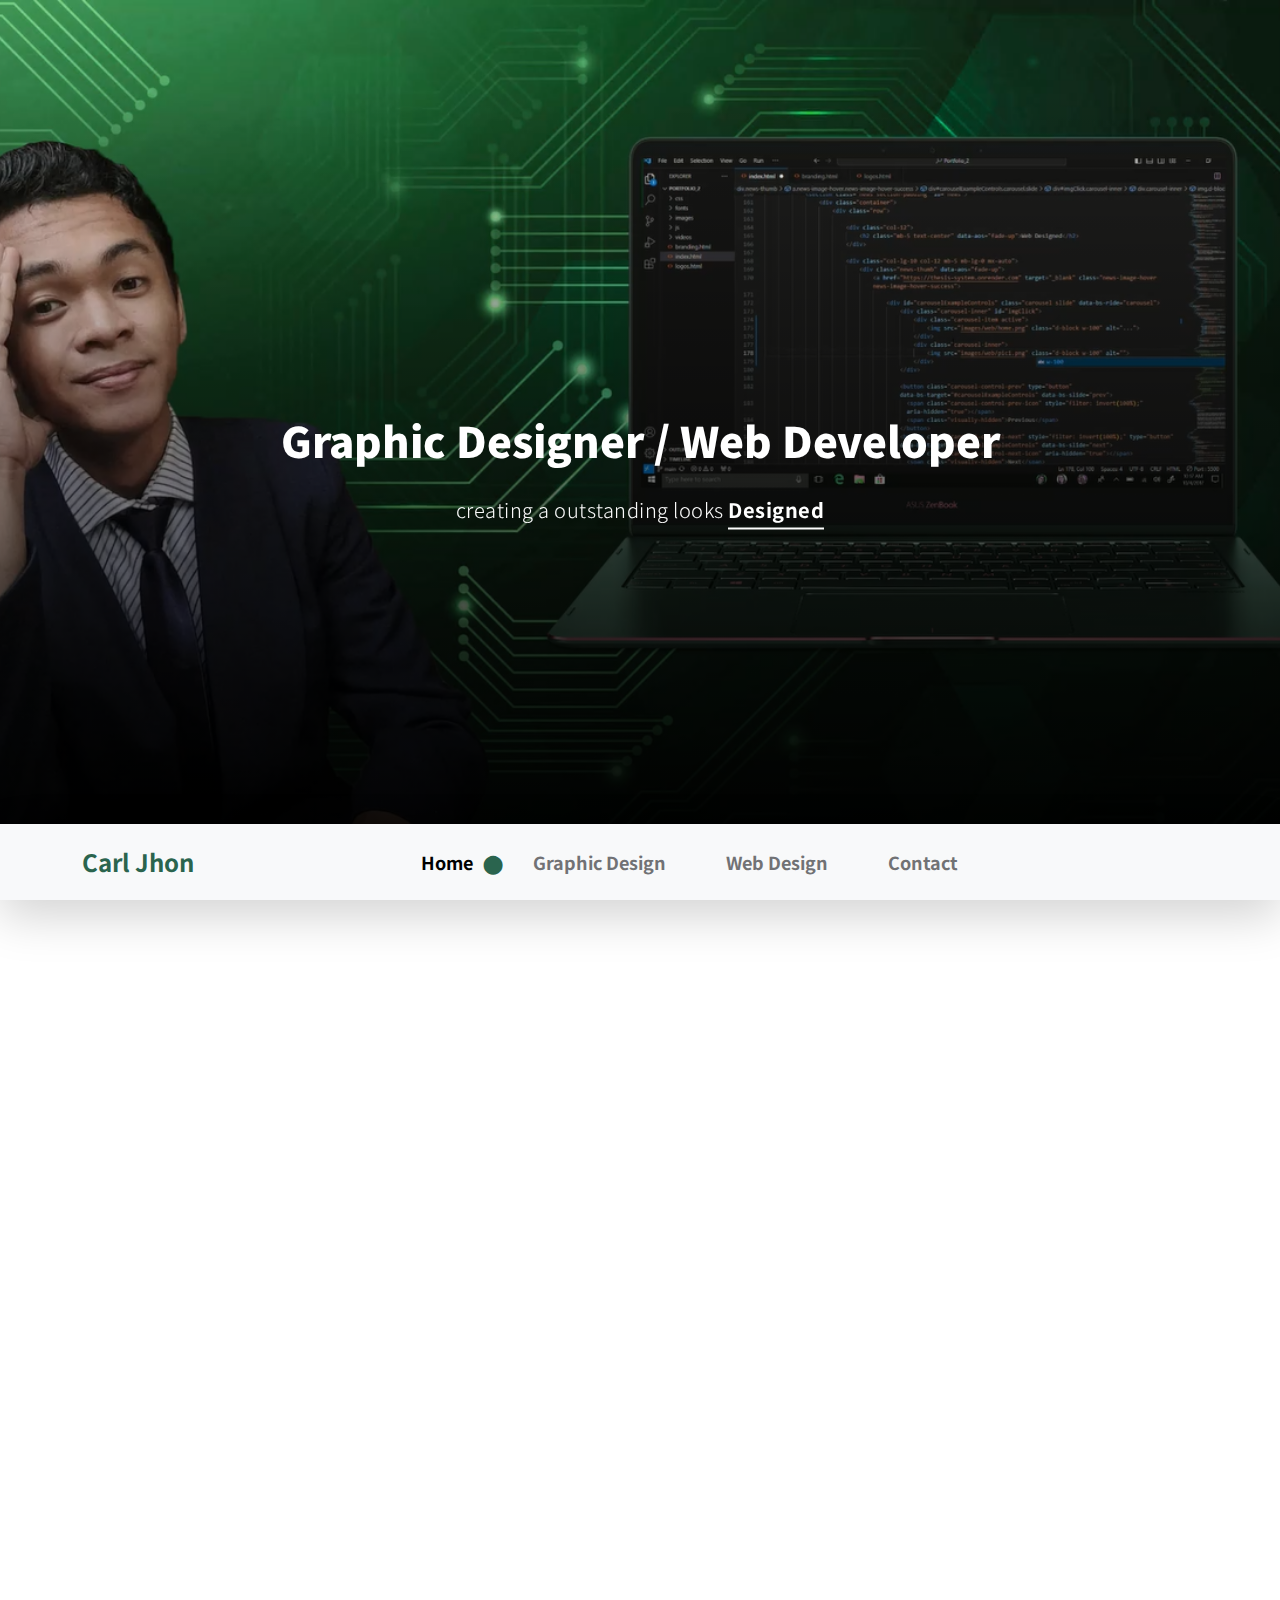
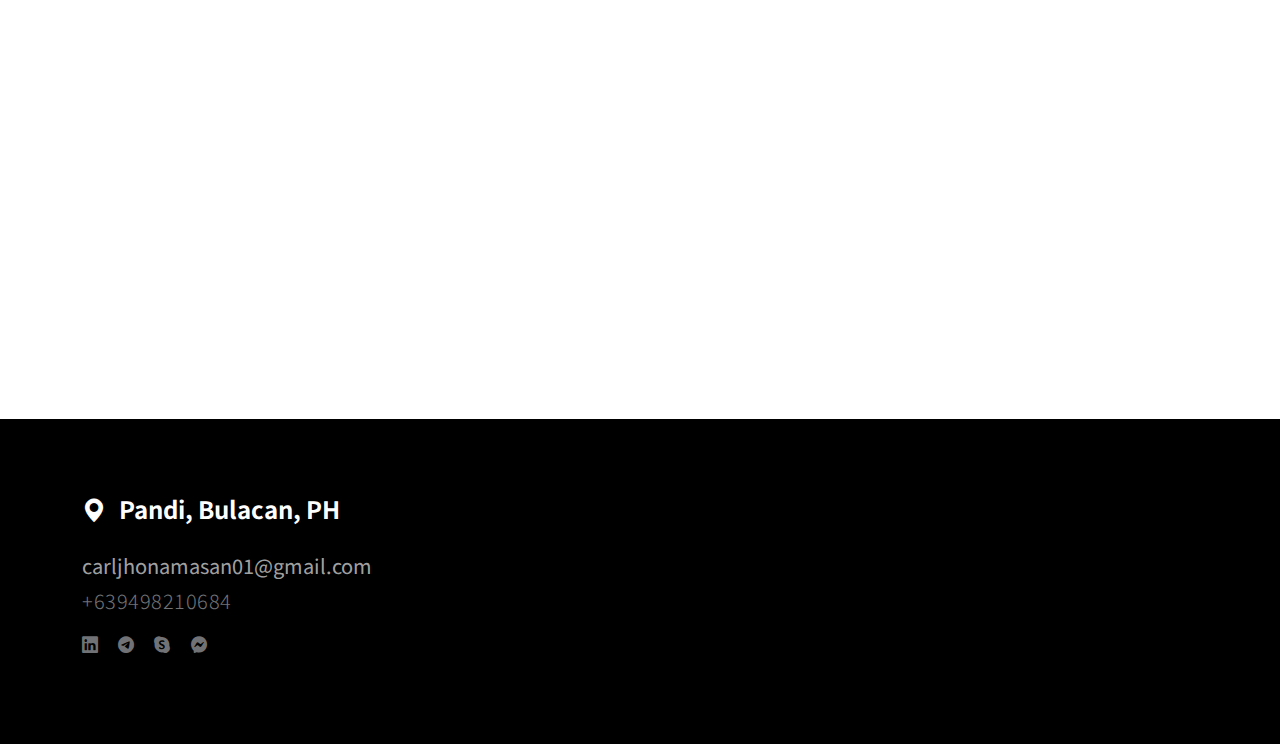
==== index.html @ 4dbecc4b "now" ====
<!doctype html>
<html lang="en">
    <head>
        <meta charset="utf-8">
        <meta name="viewport" content="width=device-width, initial-scale=1">

        <meta name="description" content="">
        <meta name="author" content="">

        <title>Carl Jhon Amasan</title>

        <link rel="icon" type="image/x-icon"  href="images/logos/icon.png">

        <!-- CSS FILES -->
        <link rel="preconnect" href="https://fonts.googleapis.com">

        <link rel="preconnect" href="https://fonts.gstatic.com" crossorigin>
        
        <link href="https://fonts.googleapis.com/css2?family=Noto+Sans+JP:wght@100;300;400;700;900&display=swap" rel="stylesheet">

        <link href="css/bootstrap.min.css" rel="stylesheet">
        <link href="css/bootstrap-icons.css" rel="stylesheet">

        <link rel="stylesheet" href="css/magnific-popup.css">

        <link href="css/aos.css" rel="stylesheet">

        <link href="css/templatemo-nomad-force.css" rel="stylesheet">
<!--

TemplateMo 567 Nomad Force

https://templatemo.com/tm-567-nomad-force

-->
    </head>
    
    <body>
    
        <main>

            <section class="hero" id="hero">
                <div class="heroText">
                    <h2 class="text-white mt-5 mb-lg-4" data-aos="zoom-in" data-aos-delay="800">
                        Graphic Designer / Web Developer
                    </h2>

                    <p class="text-secondary-white-color" data-aos="fade-up" data-aos-delay="1000">
                        creating a outstanding looks <strong class="custom-underline">Designed</strong>
                    </p>
                </div>

                <div class="videoWrapper">
                    <video autoplay="" loop="" muted="" class="custom-video" poster="videos/video 1.png">
                        <source src="videos/video 1.mp4" type="video/mp4">

                        Your browser does not support the video tag.
                    </video>
                </div>

                <div class="overlay"></div>
            </section>

            <nav class="navbar navbar-expand-lg bg-light shadow-lg">
                <div class="container">
                    <a class="navbar-brand" href="index.html">
                        <strong>Carl Jhon</strong>
                    </a>

                    <button class="navbar-toggler" type="button" data-bs-toggle="collapse" data-bs-target="#navbarNav" aria-controls="navbarNav" aria-expanded="false" aria-label="Toggle navigation">
                        <span class="navbar-toggler-icon"></span>
                    </button>

                    <div class="collapse navbar-collapse" id="navbarNav">
                        <ul class="navbar-nav mx-auto">
                            <li class="nav-item active">
                                <a class="nav-link" href="#hero">Home</a>
                            </li>

                            <li class="nav-item">
                                <a class="nav-link" href="#portfolio">Graphic Design</a>
                            </li>

                            <li class="nav-item">
                                <a class="nav-link" href="#news">Web Design</a>
                            </li>

                            <li class="nav-item">
                                <a class="nav-link" href="#contact">Contact</a>
                            </li>
                        </ul>
                    </div>
                </div>
            </nav>

            <section class="section-padding pb-0" id="about">
                <div class="container mb-2 pb-lg-5">
                    <div class="row">
                        <div class="col-12">
                            <h2 class="mb-3" data-aos="fade-up">Let me design...</h2>
                        </div>

                        <div class="col-lg-6 col-12 mt-3 mb-lg-5">
                            <p class="me-4" data-aos="fade-up" data-aos-delay="300">
                                Hello! I'm Carl Jhon Amasan, a recent BS Computer Science graduate excited about creating impactful websites. Programming may be challenging, but with determination and divine inspiration, nothing is impossible.
                            </p>
                        </div>

                        <div class="col-lg-6 col-12 mt-lg-3 mb-lg-5">
                            <p data-aos="fade-up" data-aos-delay="500">I thrive in collaborative environments, valuing diverse opinions to contribute to outstanding website development. Let's turn ideas into reality and make a lasting impact together.</p>
                        </div>

                    </div>
                </div>

            </section>

            <section class="section-padding" id="portfolio">
                <div class="container">
                    <div class="row">

                        <div class="col-12">
                            <h2 class="text-center mb-5" data-aos="fade-up">Graphic Designed</h2>
                        </div>

                        <div class="col-lg-6 col-12">
                            <div class="portfolio-thumb mt-lg-0 mb-5" data-aos="fade-up">
                                <a href="logos.html">
                                    <img src="images/logos/logo 22.png" class="img-fluid portfolio-image" alt="">
                                </a>

                                <div class="portfolio-info">                     
                                    <h5 class="portfolio-title mb-0" style="color: rgb(78, 78, 78);">Logo Maker</h5>

                                    <p class="text-muted" style="font-size:medium;">Designing logos is pure joy! It's a delightful process of turning ideas into vibrant visuals.</p>
                                </div>
                            </div> 
                            
                        </div>

                        <div class="col-lg-6 col-12">
                            <div class="portfolio-thumb mb-5" data-aos="fade-up">
                                <a href="branding.html">
                                    <img src="images/portfolio 1/cards.png" class="img-fluid portfolio-image" alt="">
                                </a>

                                <div class="portfolio-info">                     
                                    <h5 class="portfolio-title mb-0" style="color: rgb(78, 78, 78);">Business Cards</h5>

                                    <p class="text-muted" style="font-size:medium;">This artwork is created based on my personal name and slogan</p>
                                </div>  
                            </div> 
                            
                        </div>

                        <div class="col-lg-6 col-12">
                            <div class="portfolio-thumb mt-lg-0 mb-5" data-aos="fade-up">
                                <a href="https://drive.google.com/drive/folders/1He2UFhcGZh0PFHxki-mhete2J22mVHT2?usp=drive_link">
                                    <img src="images/web/Screenshot_20231220_230745_Facebook.jpg" class="img-fluid portfolio-image" alt="">
                                </a>

                                <div class="portfolio-info">                     
                                    <h5 class="portfolio-title mb-0" style="color: rgb(78, 78, 78);">Products Advertisement</h5>

                                    <p class="text-muted" style="font-size:medium;">Capture attention and leave a lasting impression with our expertly crafted designs where creativity meets professionalism</p>
                                </div>
                            </div> 
                            
                        </div>


                        <div class="col-lg-6 col-12">
                            <div class="portfolio-thumb mt-lg-0 mb-5" data-aos="fade-up">
                                <a href="https://drive.google.com/file/d/1-cdos5EbI77xIt9KITEajrddDRim4zNf/view?usp=sharing">
                                    <img src="images/web/email design.jpg" class="img-fluid portfolio-image" alt="">
                                </a>

                                <div class="portfolio-info">                     
                                    <h5 class="portfolio-title mb-0" style="color: rgb(78, 78, 78);">Email Design</h5>

                                    <p class="text-muted" style="font-size:medium;">I created an email design for my client for free, I used there logo, models, products, details, patterns etc. please try to look on it thanks.</p>
                                </div>
                            </div> 
                            
                        </div>

                    </div>
                </div>
            </section>

            <section class="news section-padding" id="news">
                <div class="container">
                    <div class="row">

                        <div class="col-12">
                            <h2 class="mb-5 text-center" data-aos="fade-up">Web Designed</h2>
                        </div>

                        <div  class="col-lg-6 col-12 mb-5 mx-auto">
                            <div class="news-thumb" data-aos="fade-up">
                                <a href="https://2lit.com.au" class="news-image-hover news-image-hover-warning">
    
                                    <div id="carouselExampleControls" class="carousel slide" data-bs-ride="carousel">
                                        <img src="images/web/Screenshot (18).png" class="d-block w-100" alt="...">
                                    </div>
                                </a>
    
                                <div class="news-category bg-danger text-white">Shopify Store</div>
                                
                                <div class="news-text-info">
                                    <h5 class="news-title">
                                        <a href="https://2lit.com.au" class="news-title-link">Shopify Store</a>
                                    </h5>
    
                                    <i class="text-muted">"I created this shopify store for my client, I create the logo, product designs and the whole website from scratch, please try to look on it thanks."</i>
                                </div>
                            </div> 
                        </div>

                        <div  class="col-lg-6 col-12 mb-5 mb-lg-0 mx-auto">
                            <div class="news-thumb" data-aos="fade-up">
                                <a href="onlineStore.html" class="news-image-hover news-image-hover-warning">
    
                                    <div id="carouselExampleControls" class="carousel slide" data-bs-ride="carousel">
                                        <img src="images/web/onlineStore.png" class="d-block w-100" alt="...">
                                    </div>
                                </a>
    
                                <div class="news-category bg-warning text-white">Bag Online</div>
                                
                                <div class="news-text-info">
                                    <h5 class="news-title">
                                        <a href="onlineStore.html" class="news-title-link">Frontend with API</a>
                                    </h5>
    
                                    <i class="text-muted">"Transforming concepts into captivating online stores, I seamlessly integrate frontend design with API fetching, delivering dynamic and engaging platforms that exceed expectations and drive success."</i>
                                </div>
                            </div> 
                        </div>

                        <div  class="col-lg-6 col-12 mb-5 mb-lg-0 mx-auto">
                            <div class="news-thumb" data-aos="fade-up">
                                <a href="https://fb-ads-insurance.godaddysites.com/" class="news-image-hover news-image-hover-primary">
    
                                    <div id="carouselExampleControls" class="carousel slide" data-bs-ride="carousel">
                                        <img src="images/web/godaddy.png" class="d-block w-100" alt="...">
                                    </div>
                                </a>
    
                                <div class="news-category bg-primary text-white">Godaddy Site</div>
                                
                                <div class="news-text-info">
                                    <h5 class="news-title">
                                        <a href="https://fb-ads-insurance.godaddysites.com/" class="news-title-link">Godaddy Website</a>
                                    </h5>
    
                                    <i class="text-muted">"I harness the power of GoDaddy's free accounts to create stunning websites for innsurance website that elevate my clients brand with efficiency and affordability."</i>
                                </div>
                            </div> 
                        </div>

                        <div class="col-lg-6 col-12 mb-5 mb-lg-0 mx-auto">
                            <div class="news-thumb" data-aos="fade-up">
                                <a href="https://thesis-system.onrender.com" target="_blank" class="news-image-hover news-image-hover-success">

                                    <div id="carouselExampleControls" class="carousel slide" data-bs-ride="carousel">
                                        <div class="carousel-inner">
                                          <div class="carousel-item active">
                                            <img src="images/web/home.png" class="d-block w-100" alt="...">
                                          </div>
                                          <div class="carousel-item">
                                            <img src="images/web/pic1.png" class="d-block w-100" alt="...">
                                          </div>
                                          <div class="carousel-item">
                                            <img src="images/web/pic2.png" class="d-block w-100" alt="...">
                                          </div>
                                          <div class="carousel-item">
                                            <img src="images/web/pic3.png" class="d-block w-100" alt="...">
                                          </div>
                                          <div class="carousel-item">
                                            <img src="images/web/pic4.png" class="d-block w-100" alt="...">
                                          </div>
                                          <div class="carousel-item">
                                            <img src="images/web/pic5.png" class="d-block w-100" alt="...">
                                          </div>
                                          <div class="carousel-item">
                                            <img src="images/web/pic6.png" class="d-block w-100" alt="...">
                                          </div>
                                          <div class="carousel-item">
                                            <img src="images/web/pic7.png" class="d-block w-100" alt="...">
                                          </div>
                                          <div class="carousel-item">
                                            <img src="images/web/pic1admin.png" class="d-block w-100" alt="...">
                                          </div>
                                          <div class="carousel-item">
                                            <img src="images/web/pic2admin.png" class="d-block w-100" alt="...">
                                          </div>
                                          <div class="carousel-item">
                                            <img src="images/web/pic3admin.png" class="d-block w-100" alt="...">
                                          </div>
                                          <div class="carousel-item">
                                            <img src="images/web/pic4admin.png" class="d-block w-100" alt="...">
                                          </div>
                                          <div class="carousel-item">
                                            <img src="images/web/pic5admin.png" class="d-block w-100" alt="...">
                                          </div>
                                        </div>
                            
                                        <button class="carousel-control-prev" type="button" data-bs-target="#carouselExampleControls" data-bs-slide="prev">
                                          <span class="carousel-control-prev-icon" style="filter: invert(100%);" aria-hidden="true"></span>
                                          <span class="visually-hidden">Previous</span>
                                        </button>
                                        <button class="carousel-control-next" style="filter: invert(100%);" type="button" data-bs-target="#carouselExampleControls" data-bs-slide="next">
                                          <span class="carousel-control-next-icon" aria-hidden="true"></span>
                                          <span class="visually-hidden">Next</span>
                                        </button>
                                    </div>
                                </a>

                                <div class="news-category bg-success text-white">Thesis</div>
                                
                                <div class="news-text-info">
                                    <h5 class="news-title">
                                        <a href="https://thesis-system.onrender.com" target="_blank" class="news-title-link">Thesis projects</a>
                                    </h5>

                                    <i class="text-muted">"This system uses third party hosting so it is not as fast as other applications, The hosting used in database is free also so do not input sensitive information while using it."</i>
                                </div>
                            </div> 
                        </div>
                    </div>
                </div>
            </section>

            <section class="contact section-padding" id="contact">
                <div class="container">
                    <div class="row">
                        
                        <div class="col-lg-10 col-12 mx-auto">

                            <h2 class="mb-4 text-center" data-aos="fade-up">I'm Eager To Learn More</h2>

                            <p data-aos="fade-up">
                                Hello, <br><br>
                                
                                I'm reaching out with genuine excitement about the graphic designer or web developer role at your fantastic company. As someone deeply passionate about turning ideas into visually captivating designs and seamless web experiences, I believe I have the creativity and technical chops to make a positive impact on your team. <br><br>
                                
                                What sets me apart? Well, not only do I bring a solid foundation in design principles and web development, but I also come with an unquenchable thirst for learning and a knack for staying ahead of industry trends. I'm not just looking for a job; I'm eager to be part of a team that values innovation and creativity. <br><br>
                                
                                What's perhaps most exciting about me is my commitment to continuous improvement. I'm not just willing to undergo training—I'm genuinely thrilled about the prospect of expanding my skill set. I see challenges as opportunities to learn and grow, and I'm confident that my enthusiasm and adaptability would be a great fit for your dynamic team. <br><br>
                                
                                I'd love the chance to discuss how my unique blend of creativity, technical skills, and positive energy could contribute to your projects. Thank you for considering my application—I'm looking forward to the possibility of joining your talented team!
                            </p>
                        </div>

                    </div>
                </div>
            </section>

        </main>

        <footer class="site-footer">
            <div class="container">
                <div class="row">

                    <div class="col-12">
                        <h5 class="text-white">
                            <i class="bi-geo-alt-fill me-2"></i>
                            Pandi, Bulacan, PH
                        </h5>

                        <a href="mailto:carljhonamasan01@gmail.com" class="custom-link mt-3">
                            carljhonamasan01@gmail.com
                        </a>
                        <p class="mb-3">+639498210684</p>
                    </div>

                    <div class="col-12 mb-5">
                        <ul class="social-icon">
                            <li><a href="https://www.linkedin.com/in/carl-jhon-amasan-584b12282/" target="_blank" class="bi bi-linkedin"></a></li>
                            
                            <li><a href="https://t.me/carljhonamasan01" target="_blank" class="bi bi-telegram mx-3"></a></li>
                            
                            <li><a href="https://join.skype.com/invite/yKURlekf5i2h" target="_blank" class="bi bi-skype"></a></li>
                            
                            <li><a href="https://m.me/profile.php?id=100073298663861" target="_blank" class="bi bi-messenger mx-3"></a></li>
                        </ul>
                    </div>

                    


                </div>
            </section>
        </footer>

        <!-- JAVASCRIPT FILES -->
        <script src="js/jquery.min.js"></script>
        <script src="js/bootstrap.bundle.min.js"></script>
        <script src="js/jquery.sticky.js"></script>
        <script src="js/aos.js"></script>
        <script src="js/jquery.magnific-popup.min.js"></script>
        <script src="js/magnific-popup-options.js"></script>
        <script src="js/scrollspy.min.js"></script>
        <script src="js/custom.js"></script>

    </body>
</html>
---- css/templatemo-nomad-force.css ----
/*

TemplateMo 567 Nomad Force

https://templatemo.com/tm-567-nomad-force

*/

/*---------------------------------------
  CUSTOM PROPERTIES ( VARIABLES )             
-----------------------------------------*/
:root {
  --white-color:                  #FFFFFF;
  --primary-color:                #2a644e;
  --section-bg-color:             #f9f9f9;
  --dark-color:                   #000000;
  --grey-color:                   #fcfeff;
  --text-secondary-white-color:   rgba(255, 255, 255, 0.98);
  --title-color:                  #565758;
  --p-color:                      #717275;

  --body-font-family:           'Noto Sans JP', sans-serif;

  --h1-font-size:               72px;
  --h2-font-size:               42px;
  --h3-font-size:               36px;
  --h4-font-size:               32px;
  --h5-font-size:               24px;
  --h6-font-size:               22px;
  --p-font-size:                20px;
  --copyright-text-font-size:   14px;
  --custom-link-font-size:      12px;

  --font-weight-light:          300;
  --font-weight-normal:         400;
  --font-weight-bold:           700;
  --font-weight-black:          900;
}

body,
html {
  height: 100%;
}

body {
    background: var(--white-color);
    font-family: var(--body-font-family);    
    position: relative;
}

/*---------------------------------------
  TYPOGRAPHY               
-----------------------------------------*/

h2,
h3,
h4,
h5,
h6 {
  color: var(--dark-color);
  line-height: inherit;
}

h1,
h2,
h3,
h4,
h5,
h6 {
  font-weight: var(--font-weight-bold);
}

h1,
h2 {
  font-weight: var(--font-weight-black);
}

h1 {
  font-size: var(--h1-font-size);
  line-height: normal;
}

h2 {
  font-size: var(--h2-font-size);
}

h3 {
  font-size: var(--h3-font-size);
}

h4 {
  font-size: var(--h4-font-size);
}

h5 {
  font-size: var(--h5-font-size);
}

h6 {
  font-size: var(--h6-font-size);
}

p {
  color: var(--p-color);
  font-size: var(--p-font-size);
  font-weight: var(--font-weight-light);
  letter-spacing: 0.5px;
}

.text-secondary-white-color {
  color: var(--text-secondary-white-color);
}

a, 
button {
  touch-action: manipulation;
  transition: all 0.3s;
}

a {
  color: var(--p-color);
  text-decoration: none;
}

a:hover {
  color: var(--primary-color);
}

::selection {
  background: var(--dark-color);
  color: var(--white-color);
}

.custom-underline {
  border-bottom: 2px solid var(--white-color);
  color: var(--white-color);
  padding-bottom: 4px;
}

.videoWrapper {
  position: relative;
  padding-bottom: 56.25%; /* 16:9 */
  height: 0;
  z-index: -100;
}

.custom-video {
  position: absolute;
  top: 0;
  left: 0;
  width: 100%;
  height: 100%;
}

.overlay {
  background: linear-gradient(to top, #000, transparent 90%);
  position: absolute;
  top: 0;
  right: 0;
  bottom: 0;
  left: 0;
}

/*---------------------------------------
  CUSTOM LINK               
-----------------------------------------*/
.custom-links {
  max-width: 230px;
}

.custom-link {
  position: relative;
  overflow: hidden;
  z-index: 1;
  display: inline-block;
  transition: all .3s cubic-bezier(.645,.045,.355,1);
}

.custom-link::after {
  content: "";
  width: 0;
  height: 2px;
  bottom: 0;
  position: absolute;
  left: auto;
  right: 0;
  z-index: -1;
  transition: width .6s cubic-bezier(.25,.8,.25,1) 0s;
  background: currentColor;
}

.custom-link:hover::after {
  width: 100%;
  left: 0;
  right: auto;
}

.custom-link:hover,
.custom-link:hover::after {
  color: var(--white-color);
}

b,
strong {
  font-weight: var(--font-weight-bold);
}

/*---------------------------------------
  NAVIGATION               
-----------------------------------------*/

.navbar {
  z-index: 9;
  right: 0;
  left: 0;
  padding-top: 15px;
  padding-bottom: 15px;
}

.navbar-brand {
  color: var(--primary-color);
  font-size: 24px;
  font-weight: var(--font-weight-bold);
}

.navbar-expand-lg .navbar-nav .nav-link {
  padding-right: 15px;
  padding-left: 15px;
}

.navbar-nav .nav-link::after {
  content: "⬤";
  font-family: bootstrap-icons;
  display: inline-block;
  margin-left: 10px;
  color: var(--primary-color);
  opacity: 0;
  -webkit-transition: opacity 0.3s, -webkit-transform 0.3s;
  -moz-transition: opacity 0.3s, -moz-transform 0.3s;
  transition: opacity 0.3s, transform 0.3s;
  -webkit-transform: translateY(10px);
  -moz-transform: translateY(10px);
  transform: translateY(10px);
}

.navbar-nav .nav-link:hover::after {
  opacity: 1;
  -webkit-transform: translateY(0px);
  -moz-transform: translateY(0px);
  transform: translateY(0px);
}

.navbar-nav .nav-link {
  color: var(--p-color);
  font-size: 18px;
  font-weight: var(--font-weight-bold);
  position: relative;
}

.navbar-nav .nav-link:hover::after,
.navbar-nav .nav-item.active .nav-link::after {
  color: var(--primary-color);
  opacity: 1;
  -webkit-transform: translateY(0px);
  -moz-transform: translateY(0px);
  transform: translateY(0px);
}

.navbar-nav .nav-item.active .nav-link,
.nav-link:focus, 
.nav-link:hover {
  color: var(--dark-color);
}

.nav-link:focus {
  color: var(--p-color);
}

.navbar-toggler {
  border: 0;
  padding: 0;
  cursor: pointer;
  margin: 0;
  width: 30px;
  height: 35px;
  outline: none;
}

.navbar-toggler:focus {
  outline: none;
  box-shadow: none;
}

.navbar-toggler[aria-expanded="true"] .navbar-toggler-icon {
  background: transparent;
}

.navbar-toggler[aria-expanded="true"] .navbar-toggler-icon:before,
.navbar-toggler[aria-expanded="true"] .navbar-toggler-icon:after {
  transition: top 300ms 50ms ease, -webkit-transform 300ms 350ms ease;
  transition: top 300ms 50ms ease, transform 300ms 350ms ease;
  transition: top 300ms 50ms ease, transform 300ms 350ms ease, -webkit-transform 300ms 350ms ease;
  top: 0;
}

.navbar-toggler[aria-expanded="true"] .navbar-toggler-icon:before {
  transform: rotate(45deg);
}

.navbar-toggler[aria-expanded="true"] .navbar-toggler-icon:after {
  transform: rotate(-45deg);
}

.navbar-toggler .navbar-toggler-icon {
  background: var(--dark-color);
  transition: background 10ms 300ms ease;
  display: block;
  width: 30px;
  height: 2px;
  position: relative;
}

.navbar-toggler .navbar-toggler-icon:before,
.navbar-toggler .navbar-toggler-icon:after {
  transition: top 300ms 350ms ease, -webkit-transform 300ms 50ms ease;
  transition: top 300ms 350ms ease, transform 300ms 50ms ease;
  transition: top 300ms 350ms ease, transform 300ms 50ms ease, -webkit-transform 300ms 50ms ease;
  position: absolute;
  right: 0;
  left: 0;
  background: var(--dark-color);
  width: 30px;
  height: 2px;
  content: '';
}

.navbar-toggler .navbar-toggler-icon:before {
  top: -8px;
}

.navbar-toggler .navbar-toggler-icon:after {
  top: 8px;
}


/*---------------------------------------
  HERO              
-----------------------------------------*/
.hero {
  position: relative;
  overflow: hidden;
}

@media screen and (min-width: 992px) {
  .hero {
    height: 100vh;
  }

  .custom-video,
  .news-detail-image {
    object-fit: cover;
    width: 100vw;
    height: 100vh;
  }

  .sticky-wrapper {
    position: relative;
    bottom: 76px;
  }
}

.heroText {
  position: absolute;
  z-index: 9;
  top: 50%;
  left: 50%;
  transform: translate(-50%, -50%);
  width: 85%;
  text-align: center;
}

/*---------------------------------------
  ABOUT & TEAM MEMBERS               
-----------------------------------------*/
.about-image,
.team-image {
  width: 100%;
  height: 100%;
  max-height: 635px;
  min-height: 475px;
  object-fit: cover;
}

.team-thumb {
  background: var(--white-color);
  position: absolute;
  bottom: 0;
  right: 0;
  width: 65%;
  padding: 22px 32px 32px 32px;
}

.carousel-control-next, 
.carousel-control-prev {
  top: auto;
  bottom: 2.5rem;
}

.carousel-control-prev {
  right: 4rem;
  left: auto;
}

.carousel-control-next-icon, 
.carousel-control-prev-icon {
  background-color: var(--dark-color);
  background-size: 50% 50%;
  border-radius: 100px;
  width: 3rem;
  height: 3rem;
}

/*---------------------------------------
  PORTFOLIO               
-----------------------------------------*/
.portfolio-thumb {
  position: relative;
  overflow: hidden;
}

.portfolio-info {
  margin: 20px;
}

/*---------------------------------------
  NEWS & EVENTS               
-----------------------------------------*/

.news,
.related-news {
  background: var(--section-bg-color);
}

.news-thumb {
  position: relative;
}

.news-category {
  background: var(--white-color);
  position: absolute;
  z-index: 9;
  top: 0;
  left: 0;
  padding: 4px 12px;
  display: inline-block;
}

.news-text-info {
  margin: 0 20px;
}

.news-title {
  margin-top: 15px;
  margin-bottom: 15px;
}

.news-title-link {
  color: var(--title-color);
  display: inline-block;
}

.news-title-link:hover {
  color: var(--dark-color);
}

.portfolio-image,
.news-image {
  display: block;
  transition: transform 0.6s ease-out;
}

.news-image-hover {
  display: inline-block;
  position: relative;
  overflow: hidden;
  z-index: 1;
  transition: all .3s cubic-bezier(.645,.045,.355,1);
  padding-bottom: 4px;
  height: 100%;
}

.news-image-hover::after {
  content: "";
  width: 0;
  height: 4px;
  bottom: 0;
  position: absolute;
  left: auto;
  right: 0;
  z-index: -1;
  transition: width .6s cubic-bezier(.25,.8,.25,1) 0s;
  background: #198754;
}

.news-image-hover-warning::after {
  background: #ffc107;
}

.news-image-hover-primary::after {
  background: #0d6efd;
}

.news-image-hover-success::after {
  background: #198754;
}

.news-image-hover:hover::after {
  width: 100%;
  left: 0;
  right: auto;
  z-index: 9;
}

.image-popup:hover .portfolio-image,
.news-image-hover:hover .news-image {
  transform: scale(1.02);
}

.news-two-column {
  min-height: 199px;
  margin-bottom: 16px;
}

.news-two-column .news-image {
  width: 100%;
  height: 100%;
  object-fit: cover;
}

.social-share-link,
.social-share-link + span {
  color: rgba(255, 255, 255, 0.65);
}

/*---------------------------------------
  SECTION               
-----------------------------------------*/
.section-padding {
  padding-top: 7rem;
  padding-bottom: 7rem;
}

/*---------------------------------------
  CONTACT              
-----------------------------------------*/
.contact-info {
  padding: 40px;
}

.contact-form .form-control {
  border-radius: 0;
  font-weight: var(--font-weight-normal);
  padding-top: 12px;
  padding-bottom: 12px;
}

.contact-form button[type='submit'] {
  background: var(--dark-color);
  border: none;
  border-radius: 100px;
  color: var(--white-color);
  font-weight: var(--font-weight-bold);
  text-transform: uppercase;
  padding: 16px;
  transition: all 0.6s ease-out;
}

.contact-form button[type='submit']:hover {
  background: var(--primary-color);
}

.form-label {
  color: var(--p-color);
  font-weight: var(--font-weight-bold);
}

.map-iframe {
  display: block;
  filter: grayscale(100);
}

/*---------------------------------------
  SITE FOOTER               
-----------------------------------------*/
.site-footer {
  background: var(--dark-color);
  padding-top: 4.5rem;
  padding-bottom: 2.5rem;
}

.site-footer .custom-link {
  color: rgba(255, 255, 255, 0.65);
  font-size: var(--p-font-size);
}

.site-footer .custom-link:hover,
.site-footer .social-icon-link:hover {
  color: var(--white-color);
}

.copyright-text {
  color: rgba(255, 255, 255, 0.45);
  font-size: var(--copyright-text-font-size);
}

/*---------------------------------------
  SOCIAL ICON               
-----------------------------------------*/
.social-icon {
  margin: 0;
  padding: 0;
}

.social-icon li {
  list-style: none;
  display: inline-block;
  vertical-align: top;
}

.social-icon-link {
  color: rgba(255, 255, 255, 0.45);
  font-size: 1rem;
  display: inline-block;
  vertical-align: top;
  margin-top: 4px;
  margin-bottom: 4px;
  margin-right: 15px;
}

.social-icon-link:hover {
  color: var(--primary-color);
}

/*---------------------------------------
  RESPONSIVE STYLES               
-----------------------------------------*/
@media screen and (min-width: 1600px) {
  .news-two-column {
    min-height: 232.5px;
  }
}

@media screen and (max-width: 991px) {
  h1 {
    font-size: 48px;
  }

  h2 {
    font-size: 36px;
  }

  h3 {
    font-size: 32px;
  }

  h4 {
    font-size: 28px;
  }

  h5 {
    font-size: 20px;
  }

  h6 {
    font-size: 18px;
  }

  .navbar {
    padding-top: 10px;
    padding-bottom: 10px;
  }

  .section-padding {
    padding-top: 6rem;
    padding-bottom: 6rem;
  }

  .team-thumb {
    left: 0;
    width: auto;
  }

  .news-two-column {
    height: auto !important;
    min-height: inherit;
  }

  .news .col-12 .news-two-column:first-child {
    margin-bottom: 38px;
  }
}

@media screen and (max-width: 767px) {
  .news-detail-title {
    font-size: 36px;
  }

  #search {
    width: 100%;
    margin-top: .5rem;
  }
}

@media screen and (max-width: 360px) {
  h1 {
    font-size: 32px;
  }

  .heroText p {
    font-size: 14px;
  }
}

@media screen and (max-width: 359px) {
  .news-detail-title {
    font-size: 22px;
  }
}
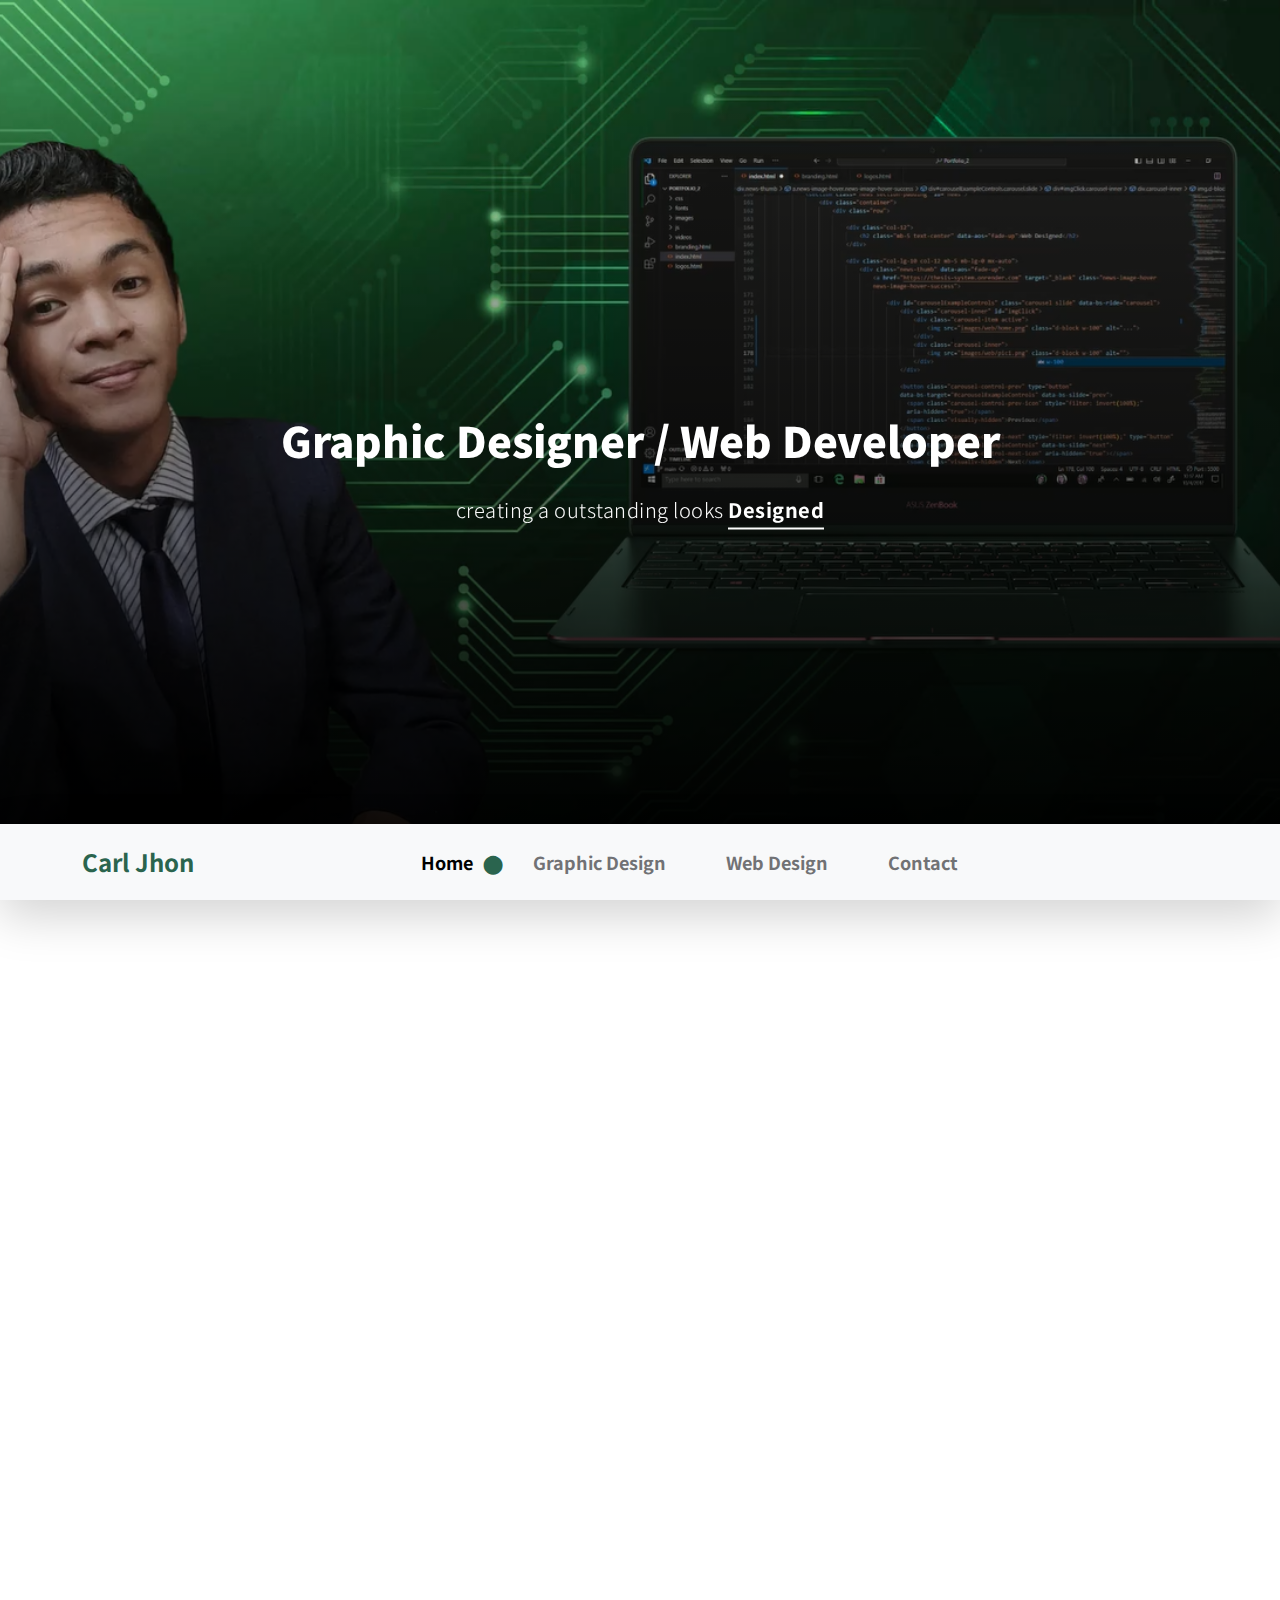
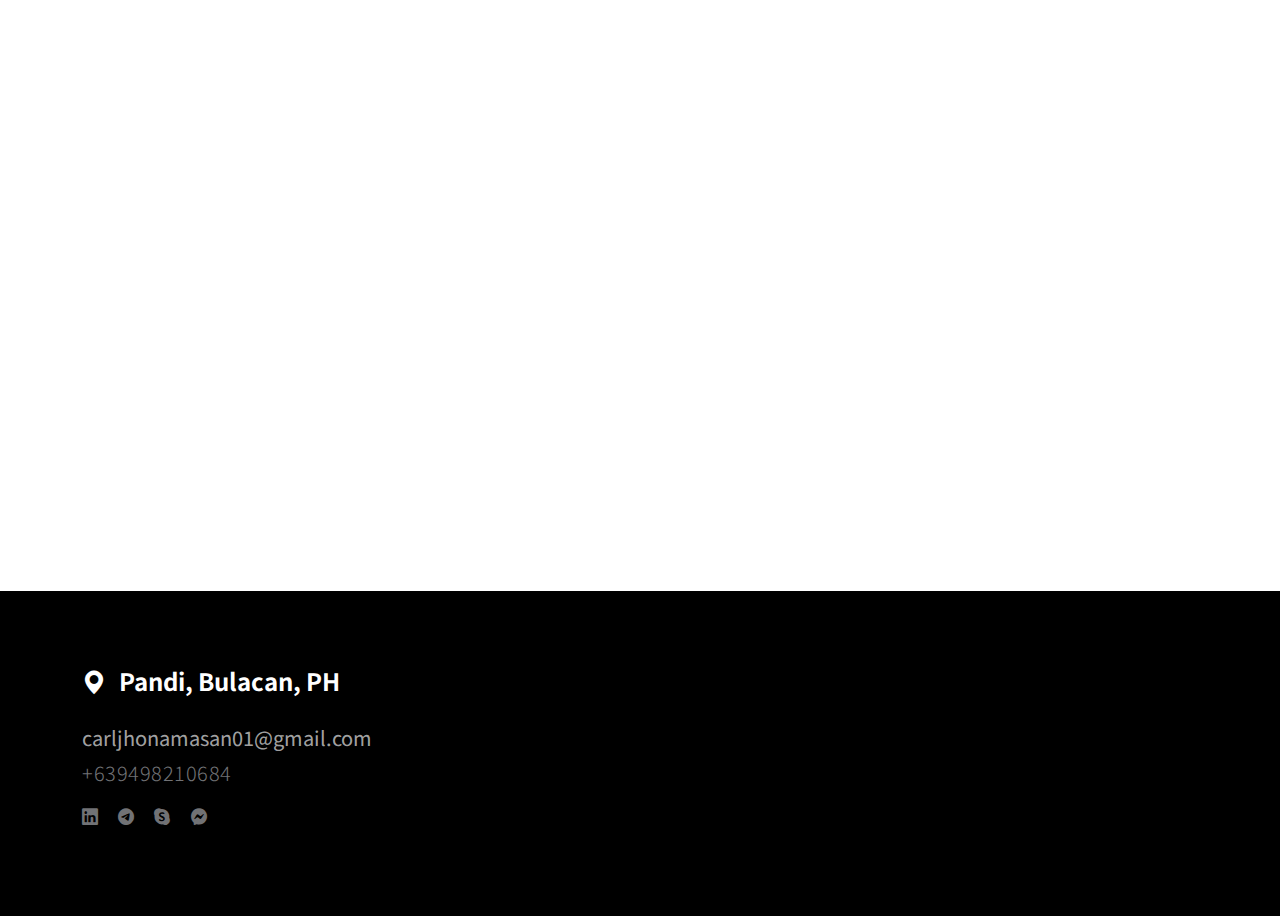
==== commit a5b898f5: "Commit_4_17_24" ====
--- a/index.html
+++ b/index.html
@@ -156,7 +156,7 @@
                         <div class="col-lg-6 col-12">
                             <div class="portfolio-thumb mt-lg-0 mb-5" data-aos="fade-up">
                                 <a href="https://drive.google.com/drive/folders/1He2UFhcGZh0PFHxki-mhete2J22mVHT2?usp=drive_link">
-                                    <img src="images/web/Screenshot_20231220_230745_Facebook.jpg" class="img-fluid portfolio-image" alt="">
+                                    <img src="images/web/bike product.jpg" class="img-fluid portfolio-image" alt="">
                                 </a>
 
                                 <div class="portfolio-info">                     
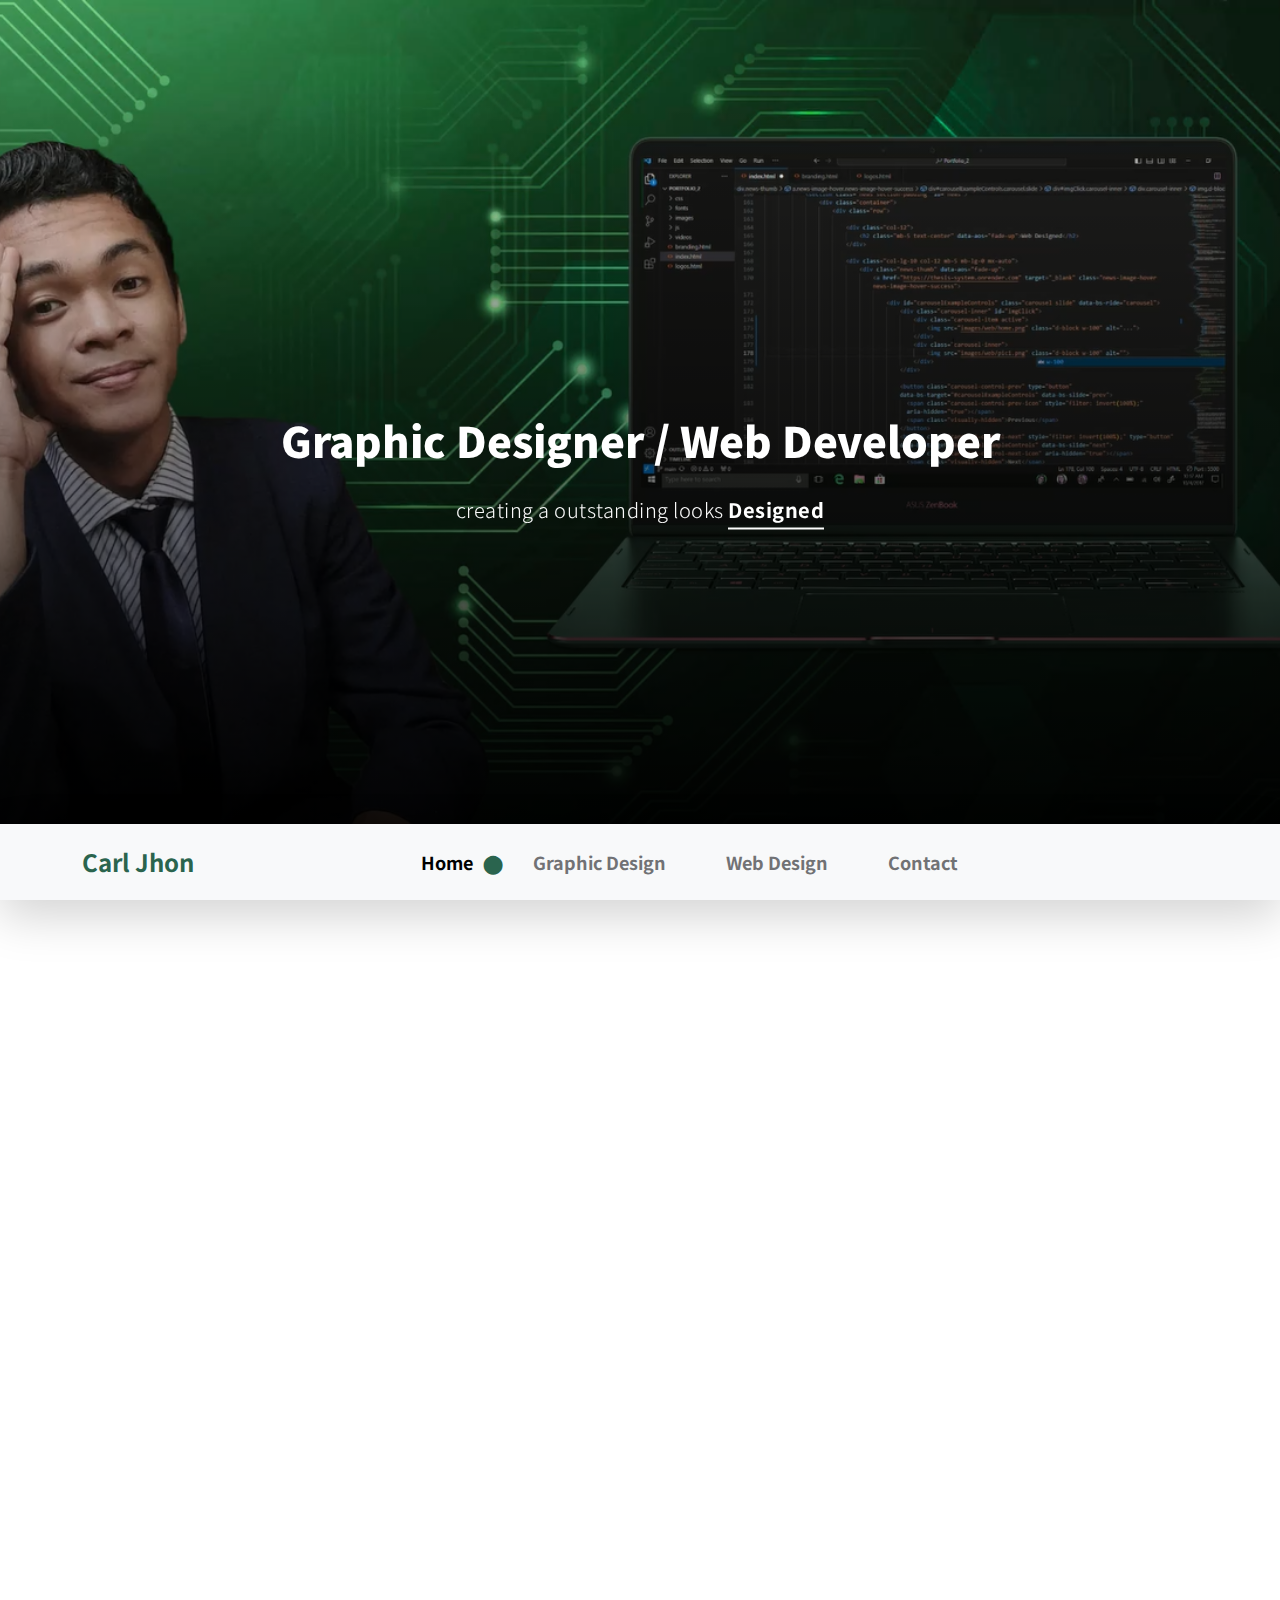
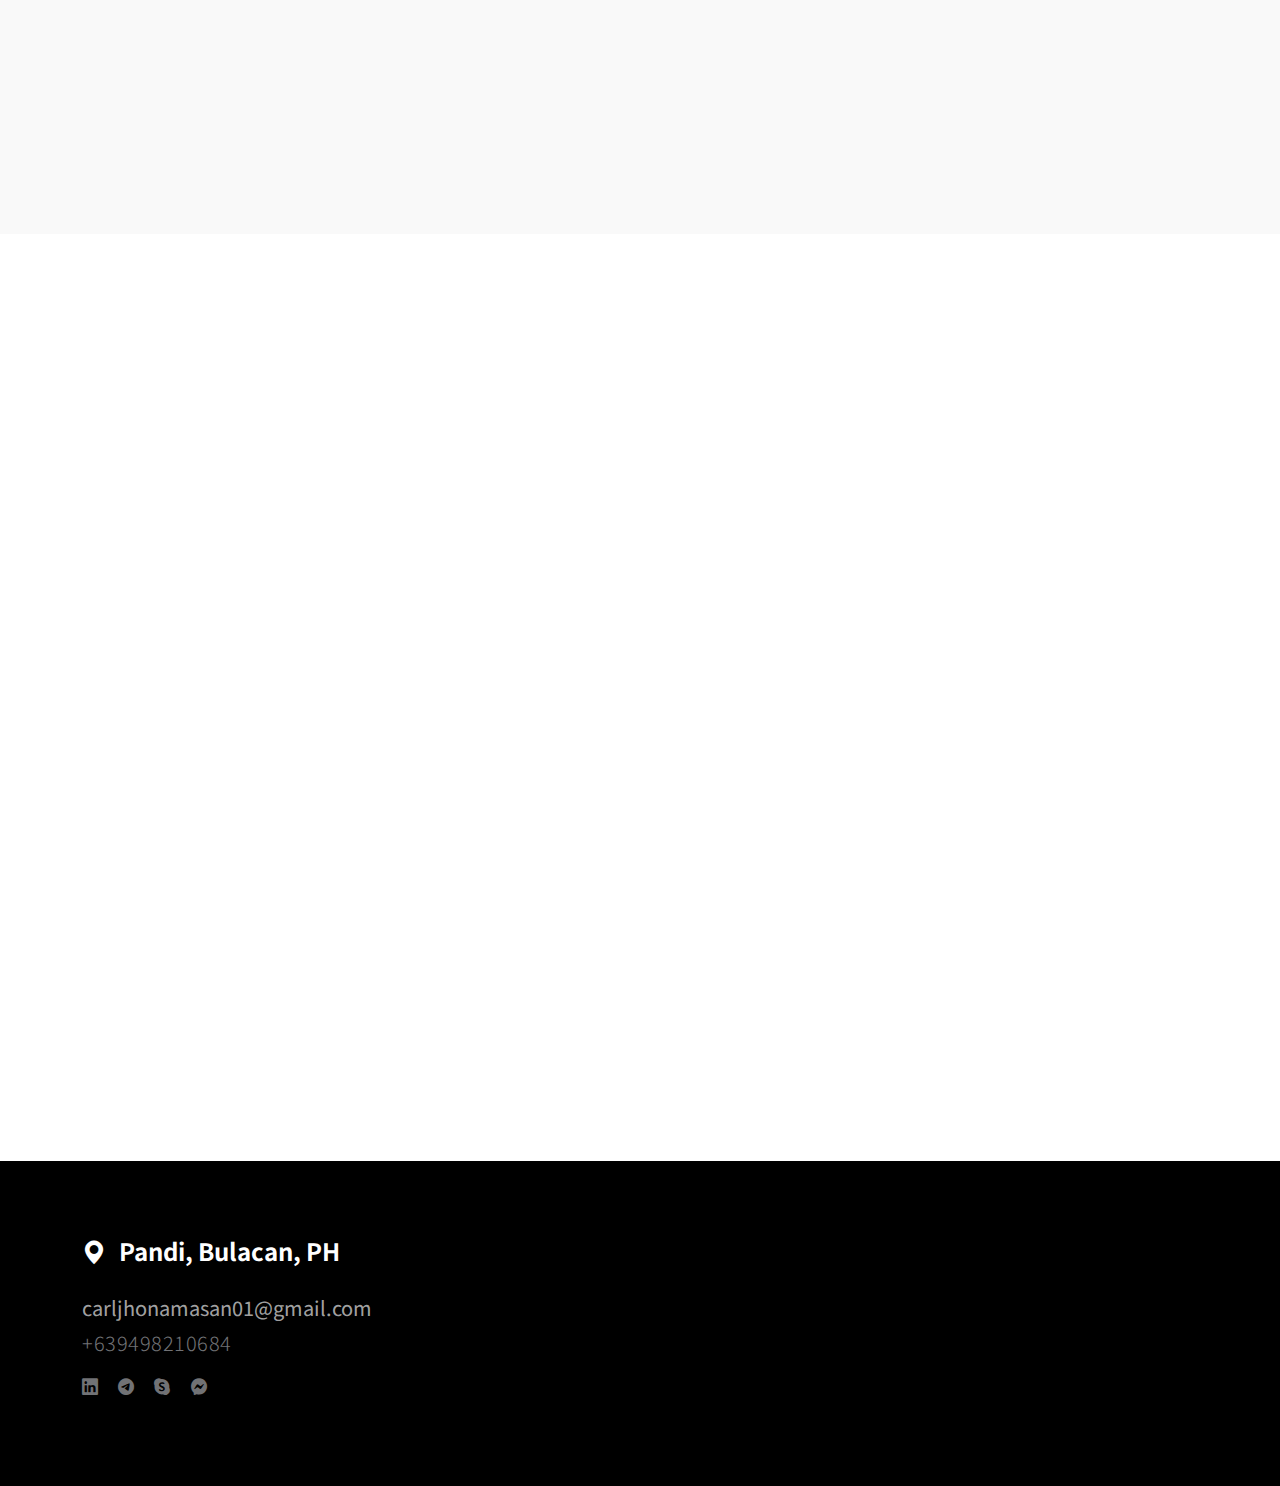
==== commit 47816841: "commit_4_20_24" ====
--- a/index.html
+++ b/index.html
@@ -163,6 +163,21 @@
                                     <h5 class="portfolio-title mb-0" style="color: rgb(78, 78, 78);">Products Advertisement</h5>
 
                                     <p class="text-muted" style="font-size:medium;">Capture attention and leave a lasting impression with our expertly crafted designs where creativity meets professionalism</p>
+                                </div>
+                            </div> 
+                            
+                        </div>
+
+                        <div class="col-lg-6 col-12">
+                            <div class="portfolio-thumb mt-lg-0 mb-5" data-aos="fade-up">
+                                <a href="https://drive.google.com/drive/folders/1IVJclbYFcQS0qqBNl4PKN2SEH8yh60iu?usp=drive_link">
+                                    <img src="images/web/photoenhancement.jpg" class="img-fluid portfolio-image" alt="">
+                                </a>
+
+                                <div class="portfolio-info">                     
+                                    <h5 class="portfolio-title mb-0" style="color: rgb(78, 78, 78);">Photo Enhancement</h5>
+
+                                    <p class="text-muted" style="font-size:medium;">Making Photos more vibrant and cool are so amazing thing I can do, Please click to see more photo enhancement design using photoshop.</p>
                                 </div>
                             </div> 
                             
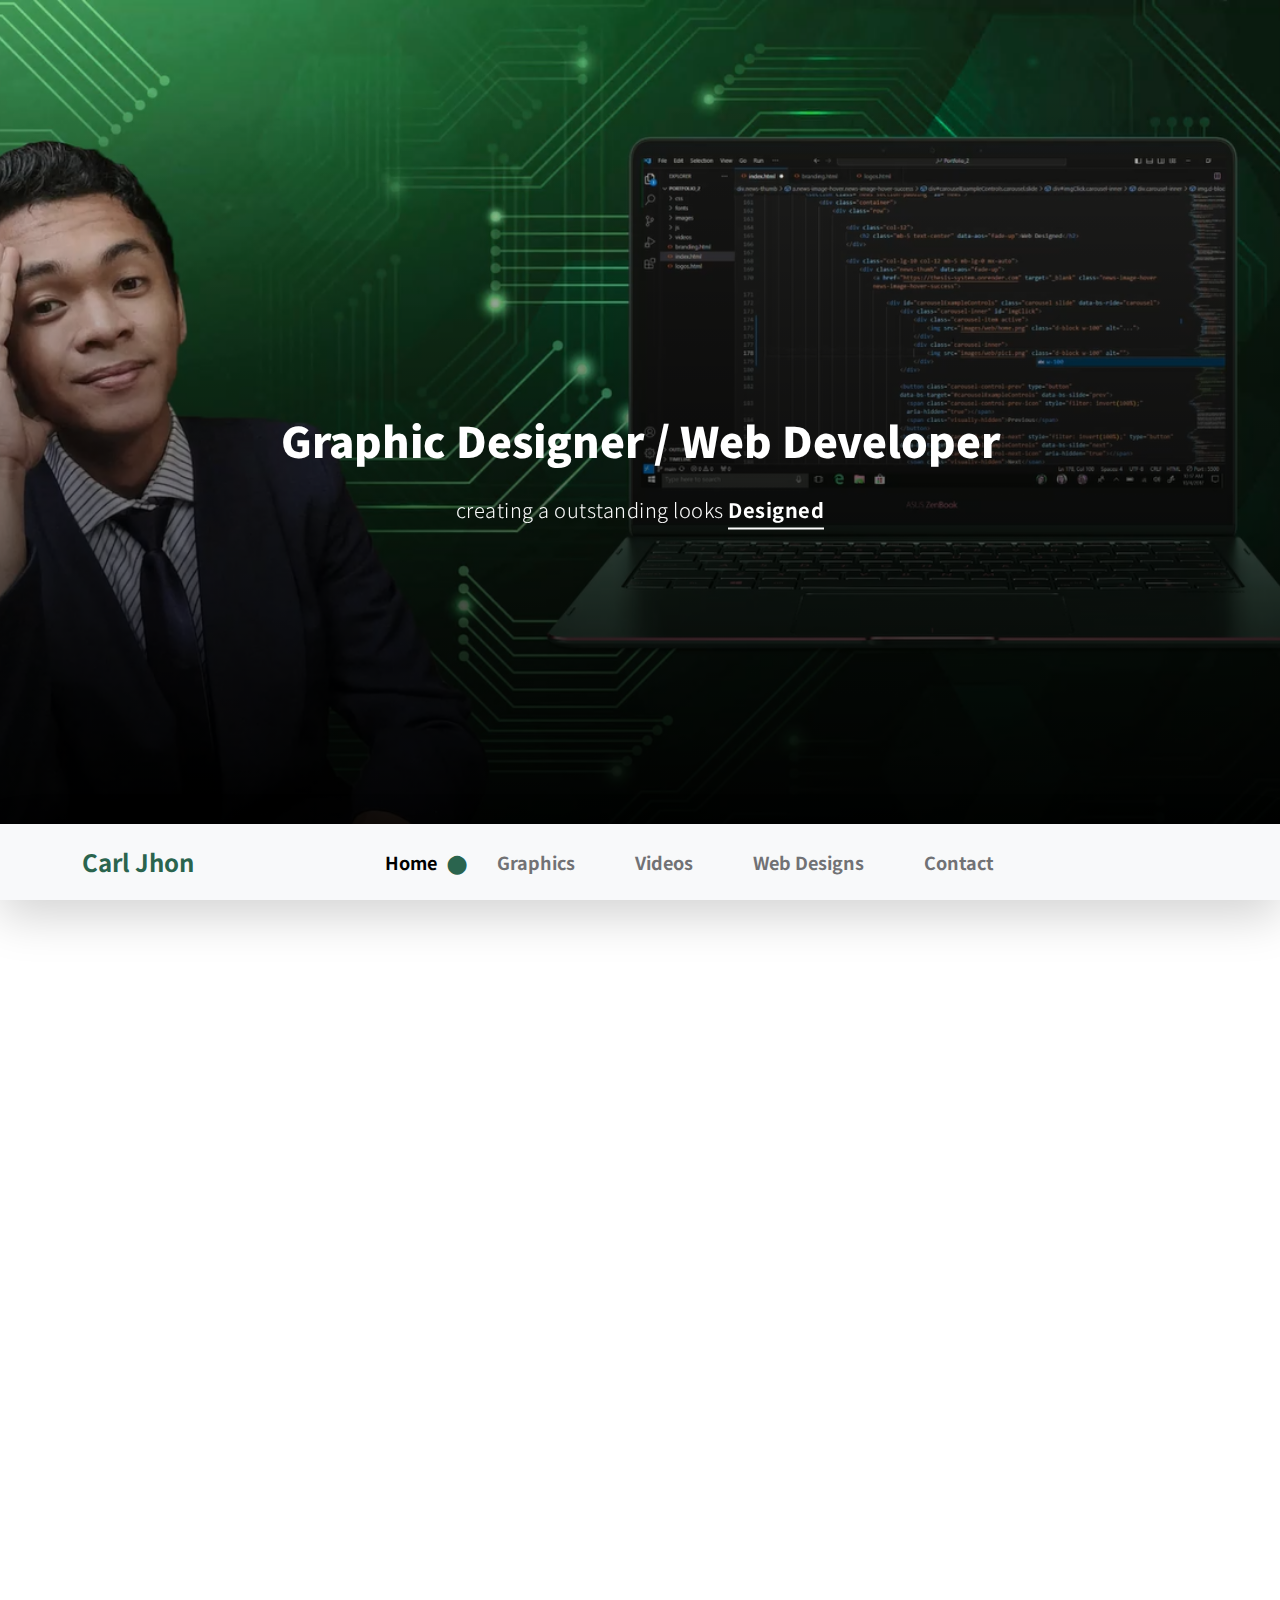
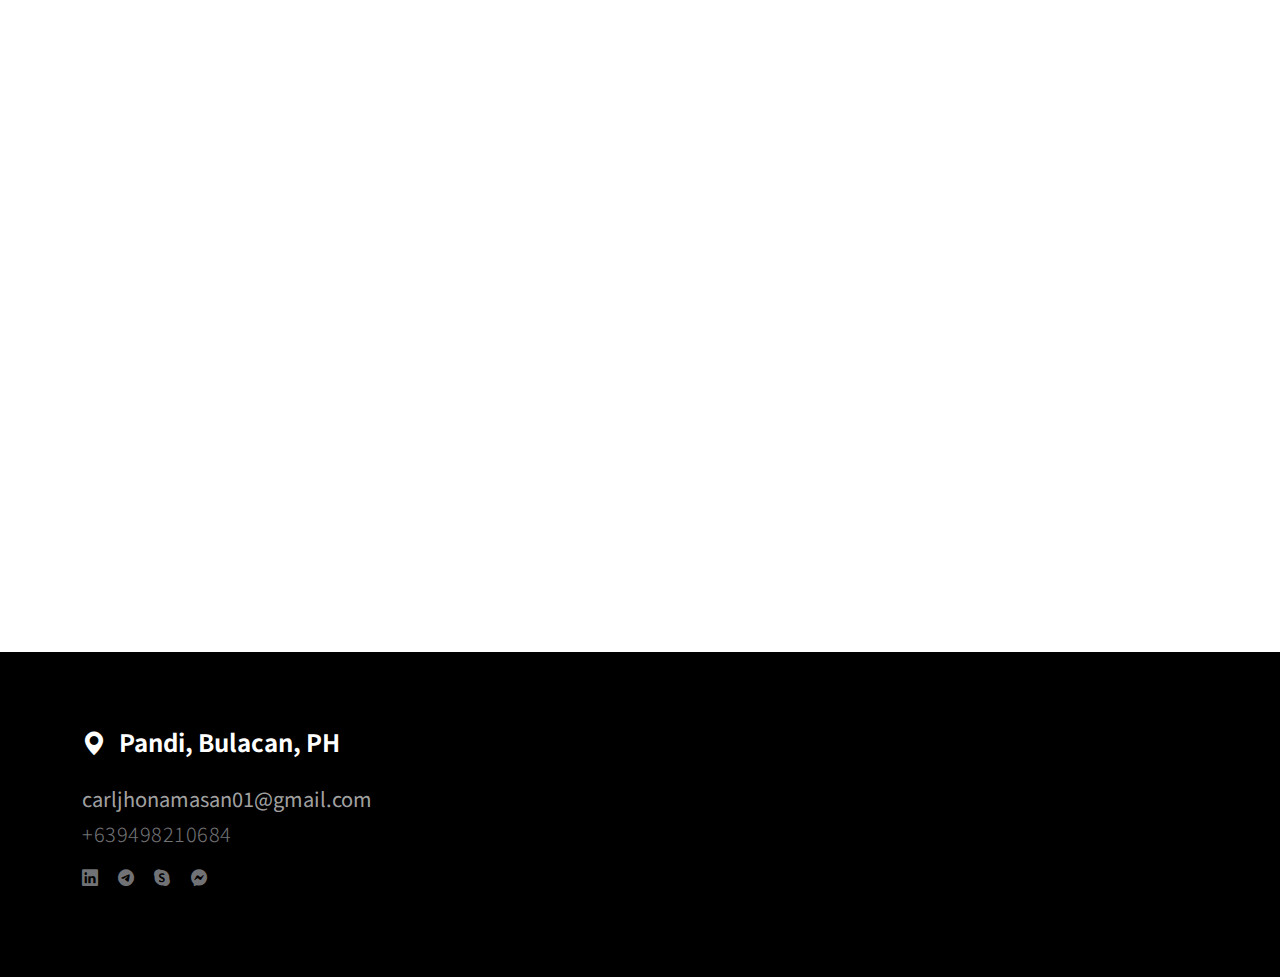
==== commit f86cbe84: "commit_4_23_24" ====
--- a/index.html
+++ b/index.html
@@ -26,13 +26,6 @@
         <link href="css/aos.css" rel="stylesheet">
 
         <link href="css/templatemo-nomad-force.css" rel="stylesheet">
-<!--
-
-TemplateMo 567 Nomad Force
-
-https://templatemo.com/tm-567-nomad-force
-
--->
     </head>
     
     <body>
@@ -78,11 +71,15 @@
                             </li>
 
                             <li class="nav-item">
-                                <a class="nav-link" href="#portfolio">Graphic Design</a>
+                                <a class="nav-link" href="#graphics">Graphics</a>
                             </li>
 
                             <li class="nav-item">
-                                <a class="nav-link" href="#news">Web Design</a>
+                                <a class="nav-link" href="#videos">Videos</a>
+                            </li>
+
+                            <li class="nav-item">
+                                <a class="nav-link" href="#webDesigns">Web Designs</a>
                             </li>
 
                             <li class="nav-item">
@@ -115,7 +112,7 @@
 
             </section>
 
-            <section class="section-padding" id="portfolio">
+            <section class="section-padding" id="graphics">
                 <div class="container">
                     <div class="row">
 
@@ -185,7 +182,7 @@
 
 
                         <div class="col-lg-6 col-12">
-                            <div class="portfolio-thumb mt-lg-0 mb-5" data-aos="fade-up">
+                            <div class="portfolio-thumb mt-lg-0 mb-1" data-aos="fade-up">
                                 <a href="https://drive.google.com/file/d/1-cdos5EbI77xIt9KITEajrddDRim4zNf/view?usp=sharing">
                                     <img src="images/web/email design.jpg" class="img-fluid portfolio-image" alt="">
                                 </a>
@@ -203,7 +200,39 @@
                 </div>
             </section>
 
-            <section class="news section-padding" id="news">
+            <section class="news section-padding" id="videos" style="background: white;">
+                <div class="container">
+                    <div class="row">
+
+                        <div class="col-12">
+                            <h2 class="mb-5 text-center" data-aos="fade-up">Video Edited</h2>
+                        </div>
+
+                        <div  class="col-12 mb-5 mx-auto">
+                            <div class="news-thumb" data-aos="fade-up">
+                                <a href="https://drive.google.com/drive/folders/1iB9p2WHU39JlQi3cWylez_WVLIK7Mwfh?usp=drive_link" class="news-image-hover news-image-hover-warning">
+    
+                                    <div id="carouselExampleControls" class="carousel slide" data-bs-ride="carousel">
+                                        <img src="images/web/video posts.jpg" class="d-block w-100" alt="...">
+                                    </div>
+                                </a>
+    
+                                <div class="news-category bg-danger text-white">Videos</div>
+                                
+                                <div class="news-text-info">
+                                    <h5 class="news-title">
+                                        <a href="https://drive.google.com/drive/folders/1iB9p2WHU39JlQi3cWylez_WVLIK7Mwfh?usp=drive_link" class="news-title-link">Any Content Videos</a>
+                                    </h5>
+    
+                                    <i class="text-muted">"Here are my few example videos that I created some are for my clients and some are for social media platform like tiktok, facebook reels, youtube shorts etc."</i>
+                                </div>
+                            </div> 
+                        </div>
+                    </div>
+                </div>
+            </section>
+
+            <section class="news section-padding" id="webDesigns">
                 <div class="container">
                     <div class="row">
 
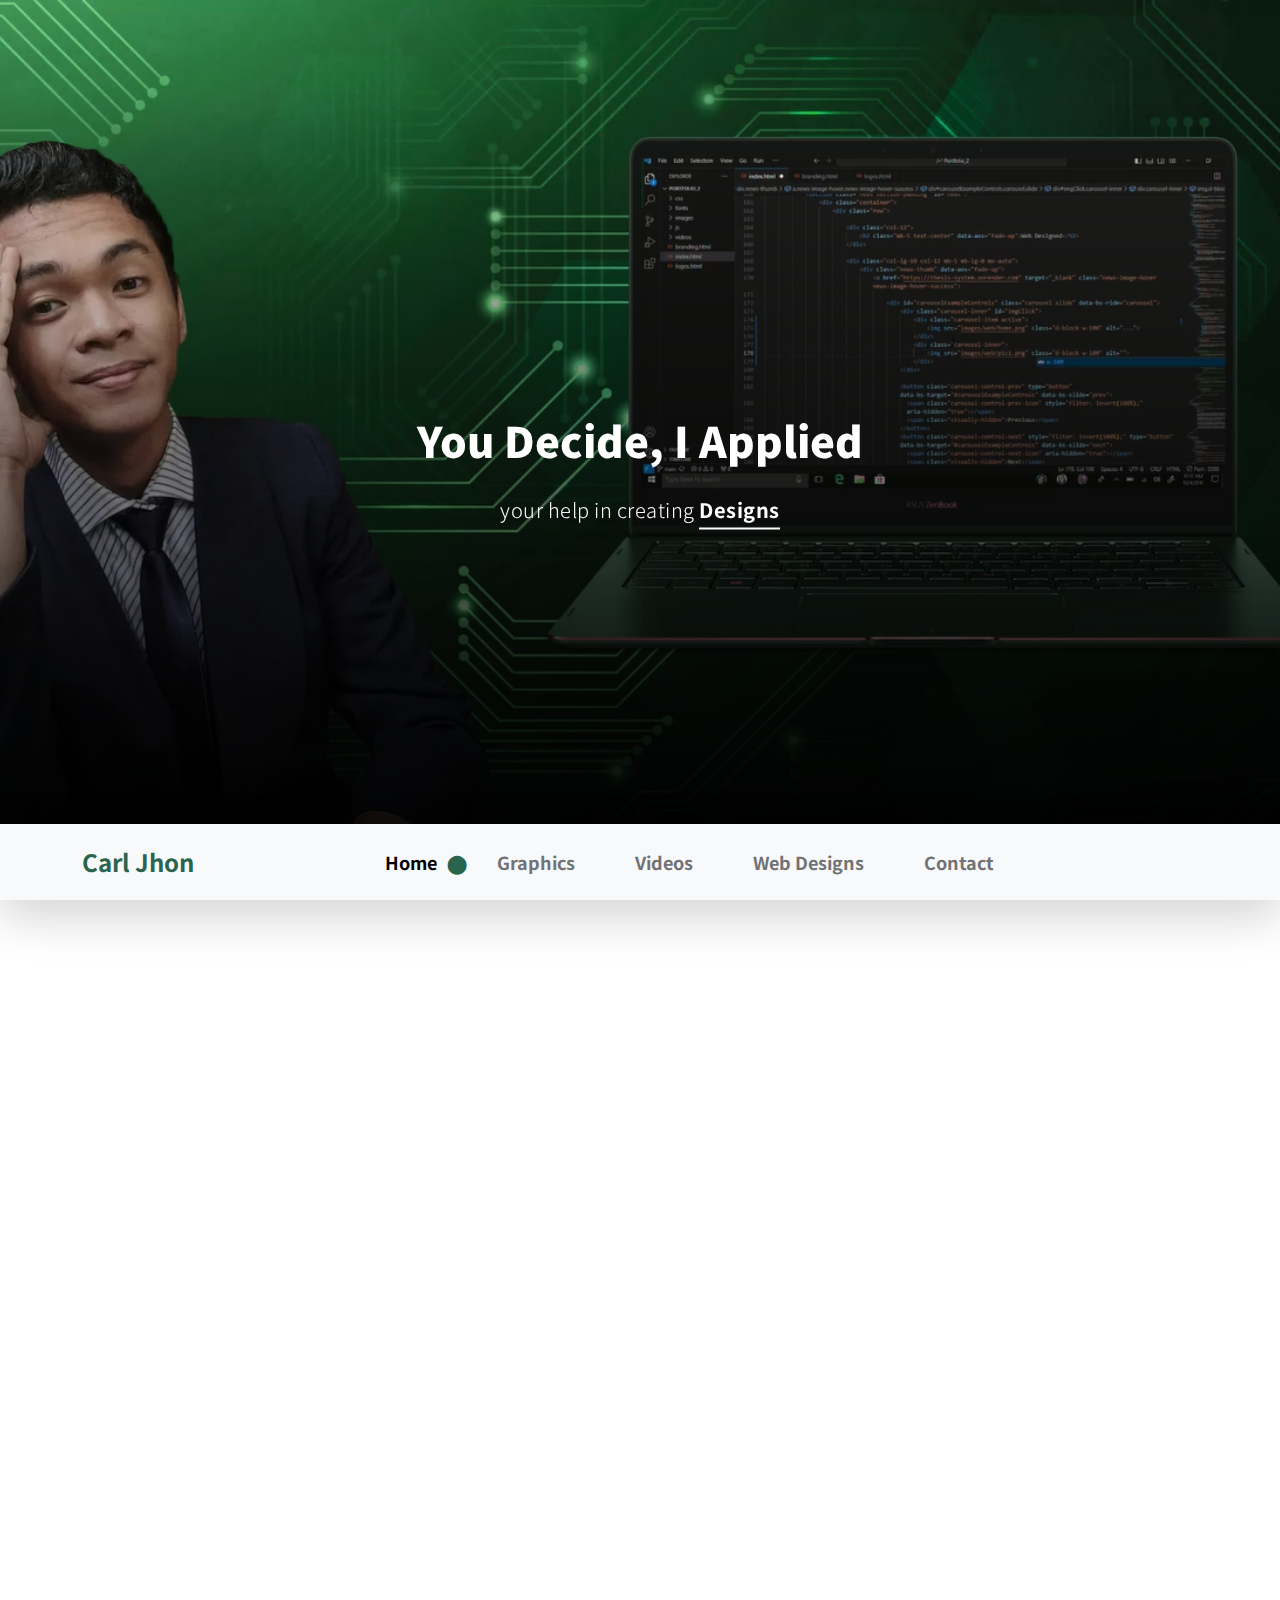
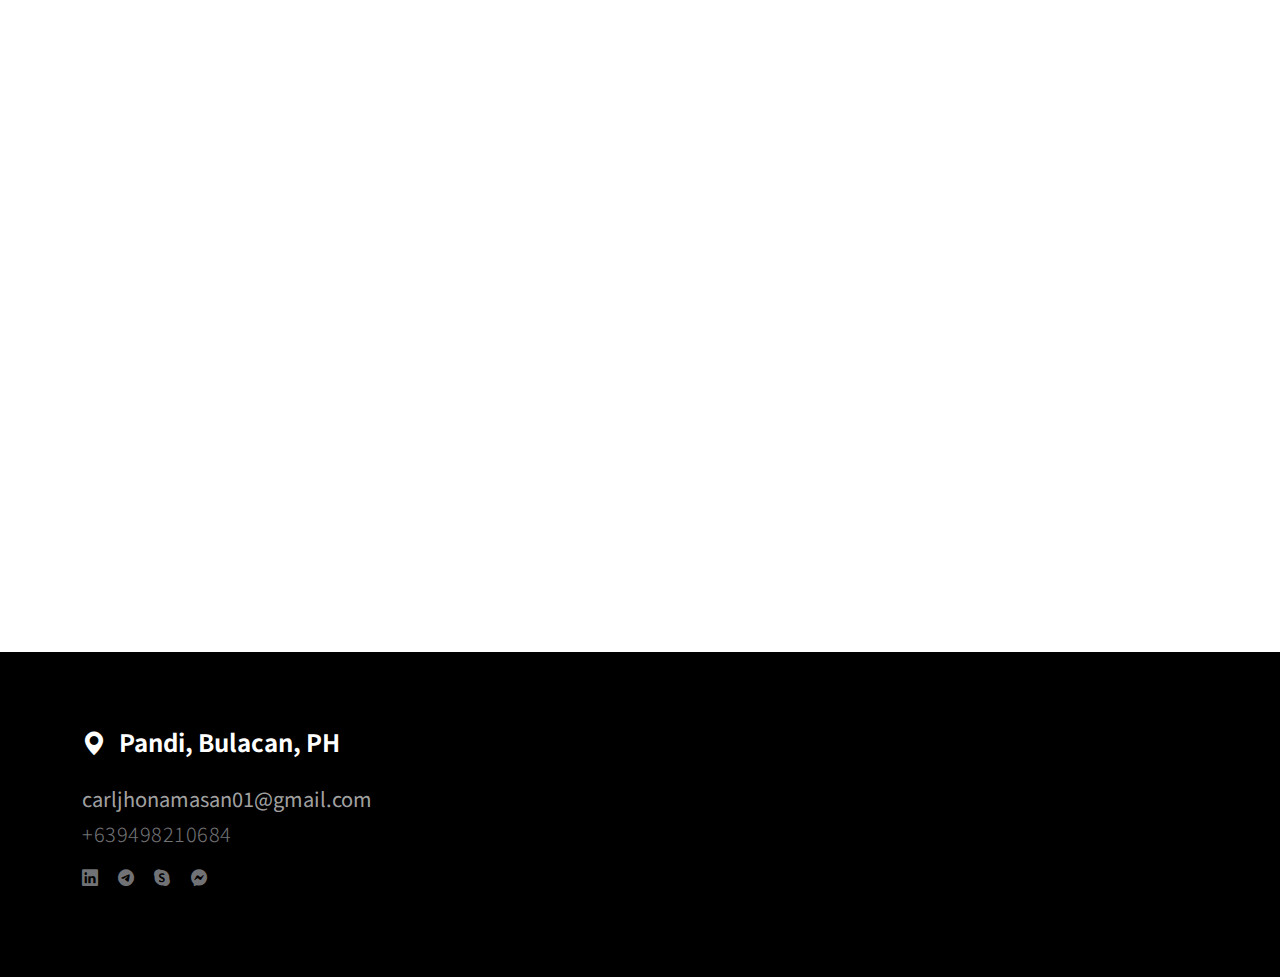
==== commit 268dd722: "commit_4_23_24" ====
--- a/index.html
+++ b/index.html
@@ -35,11 +35,11 @@
             <section class="hero" id="hero">
                 <div class="heroText">
                     <h2 class="text-white mt-5 mb-lg-4" data-aos="zoom-in" data-aos-delay="800">
-                        Graphic Designer / Web Developer
+                        You Decide, I Applied
                     </h2>
 
                     <p class="text-secondary-white-color" data-aos="fade-up" data-aos-delay="1000">
-                        creating a outstanding looks <strong class="custom-underline">Designed</strong>
+                        your help in creating <strong class="custom-underline">Designs</strong>
                     </p>
                 </div>
 
@@ -99,12 +99,14 @@
 
                         <div class="col-lg-6 col-12 mt-3 mb-lg-5">
                             <p class="me-4" data-aos="fade-up" data-aos-delay="300">
-                                Hello! I'm Carl Jhon Amasan, a recent BS Computer Science graduate excited about creating impactful websites. Programming may be challenging, but with determination and divine inspiration, nothing is impossible.
+                                Hey there! I'm Carl Jhon Amasan, a graphic desinger, web designer and video editor, with a passion for crafting impactful visual experiences. While designing, editing and coding poses its challenges, I believe that with determination and creative inspiration, any obstacle can be overcome.
                             </p>
                         </div>
 
                         <div class="col-lg-6 col-12 mt-lg-3 mb-lg-5">
-                            <p data-aos="fade-up" data-aos-delay="500">I thrive in collaborative environments, valuing diverse opinions to contribute to outstanding website development. Let's turn ideas into reality and make a lasting impact together.</p>
+                            <p data-aos="fade-up" data-aos-delay="500">
+                                I thrive in collaborative settings, cherishing the array of perspectives that fuel exceptional design projects. Let's turn ideas into reality and make a lasting impact together.
+                            </p>
                         </div>
 
                     </div>
@@ -387,9 +389,9 @@
                             <p data-aos="fade-up">
                                 Hello, <br><br>
                                 
-                                I'm reaching out with genuine excitement about the graphic designer or web developer role at your fantastic company. As someone deeply passionate about turning ideas into visually captivating designs and seamless web experiences, I believe I have the creativity and technical chops to make a positive impact on your team. <br><br>
-                                
-                                What sets me apart? Well, not only do I bring a solid foundation in design principles and web development, but I also come with an unquenchable thirst for learning and a knack for staying ahead of industry trends. I'm not just looking for a job; I'm eager to be part of a team that values innovation and creativity. <br><br>
+                                I'm reaching out with genuine excitement about the graphic designer, web designer or video editor role at your amazing company. As someone deeply passionate about turning ideas into visually captivating designs, seamless web experiences and trending video edits that attract more views, I believe I have the creativity and technical chops to make a positive impact on your team. <br><br>
+                                
+                                What sets me apart? Well, not only do I bring a solid foundation in design principles, but I also come with an unquenchable thirst for learning and a knack for staying ahead of industry trends. I'm not just looking for a job; I'm eager to be part of a team that values innovation and creativity. <br><br>
                                 
                                 What's perhaps most exciting about me is my commitment to continuous improvement. I'm not just willing to undergo training—I'm genuinely thrilled about the prospect of expanding my skill set. I see challenges as opportunities to learn and grow, and I'm confident that my enthusiasm and adaptability would be a great fit for your dynamic team. <br><br>
                                 
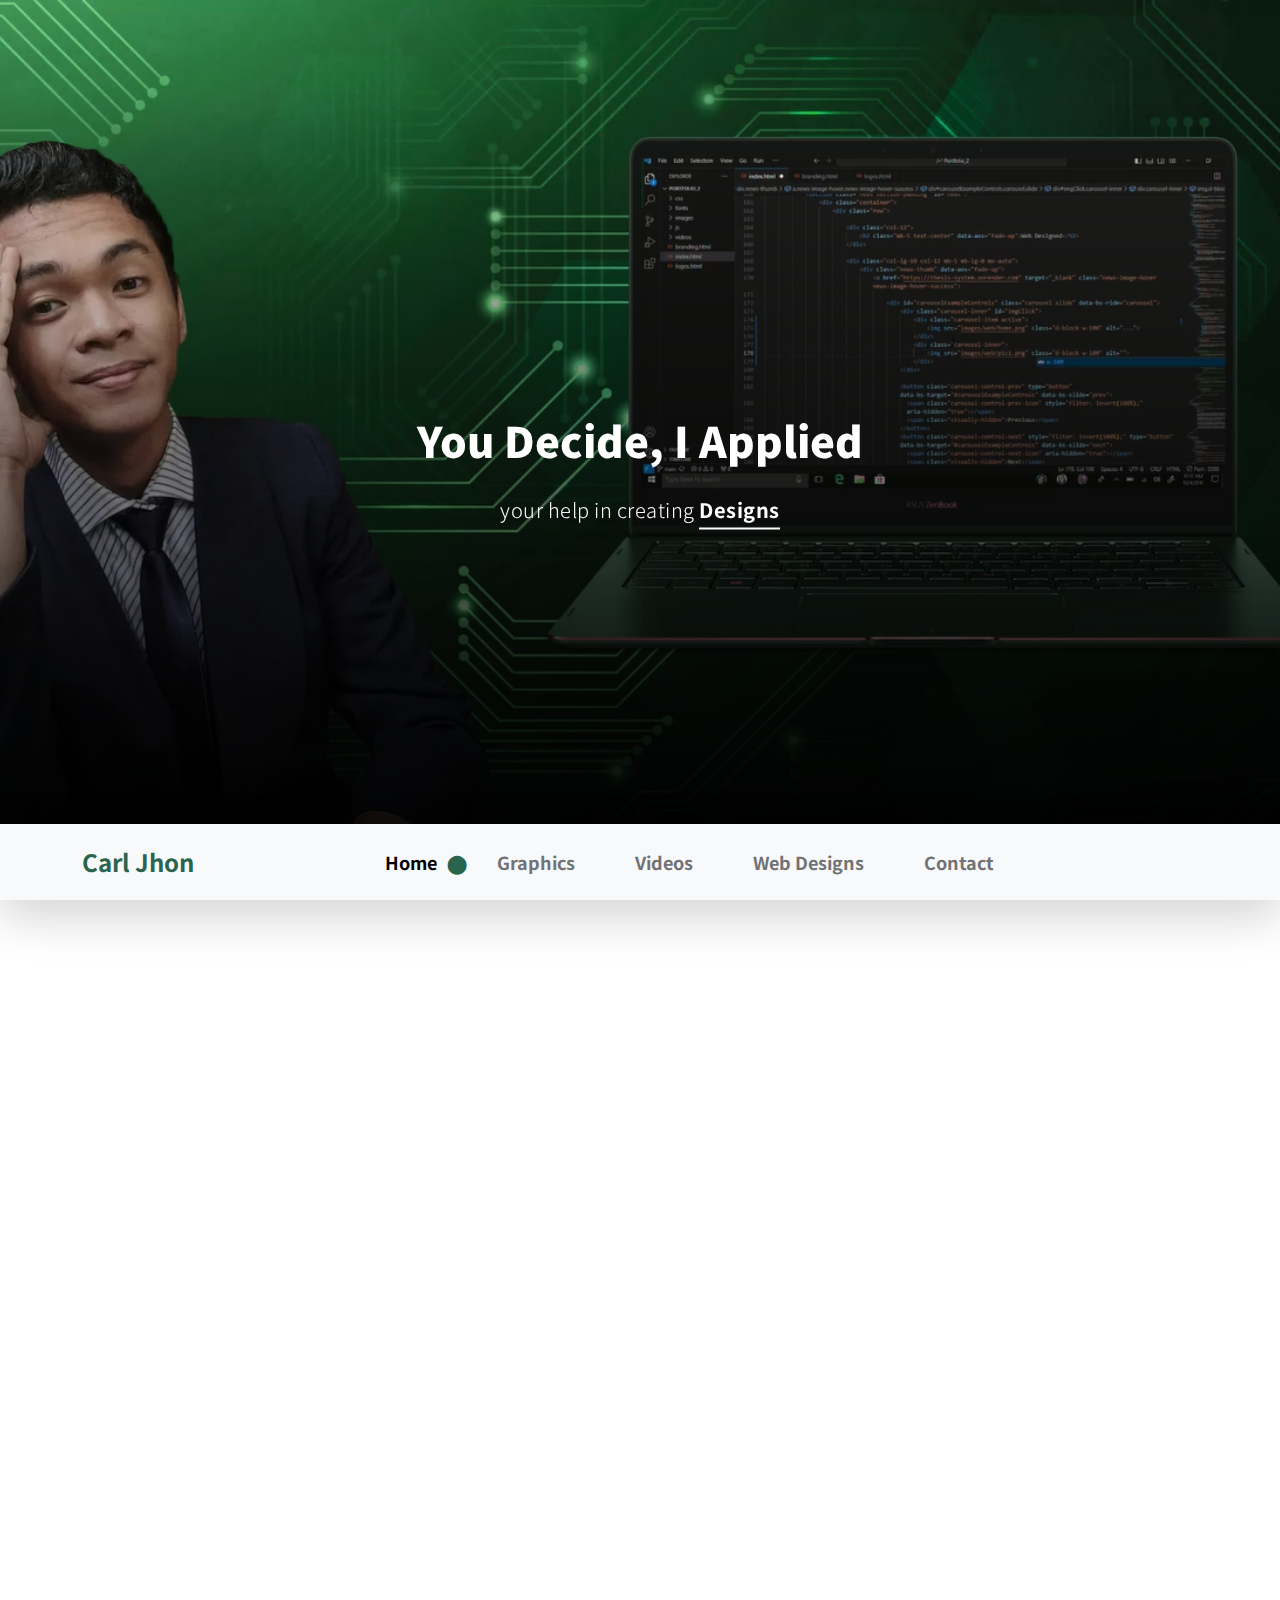
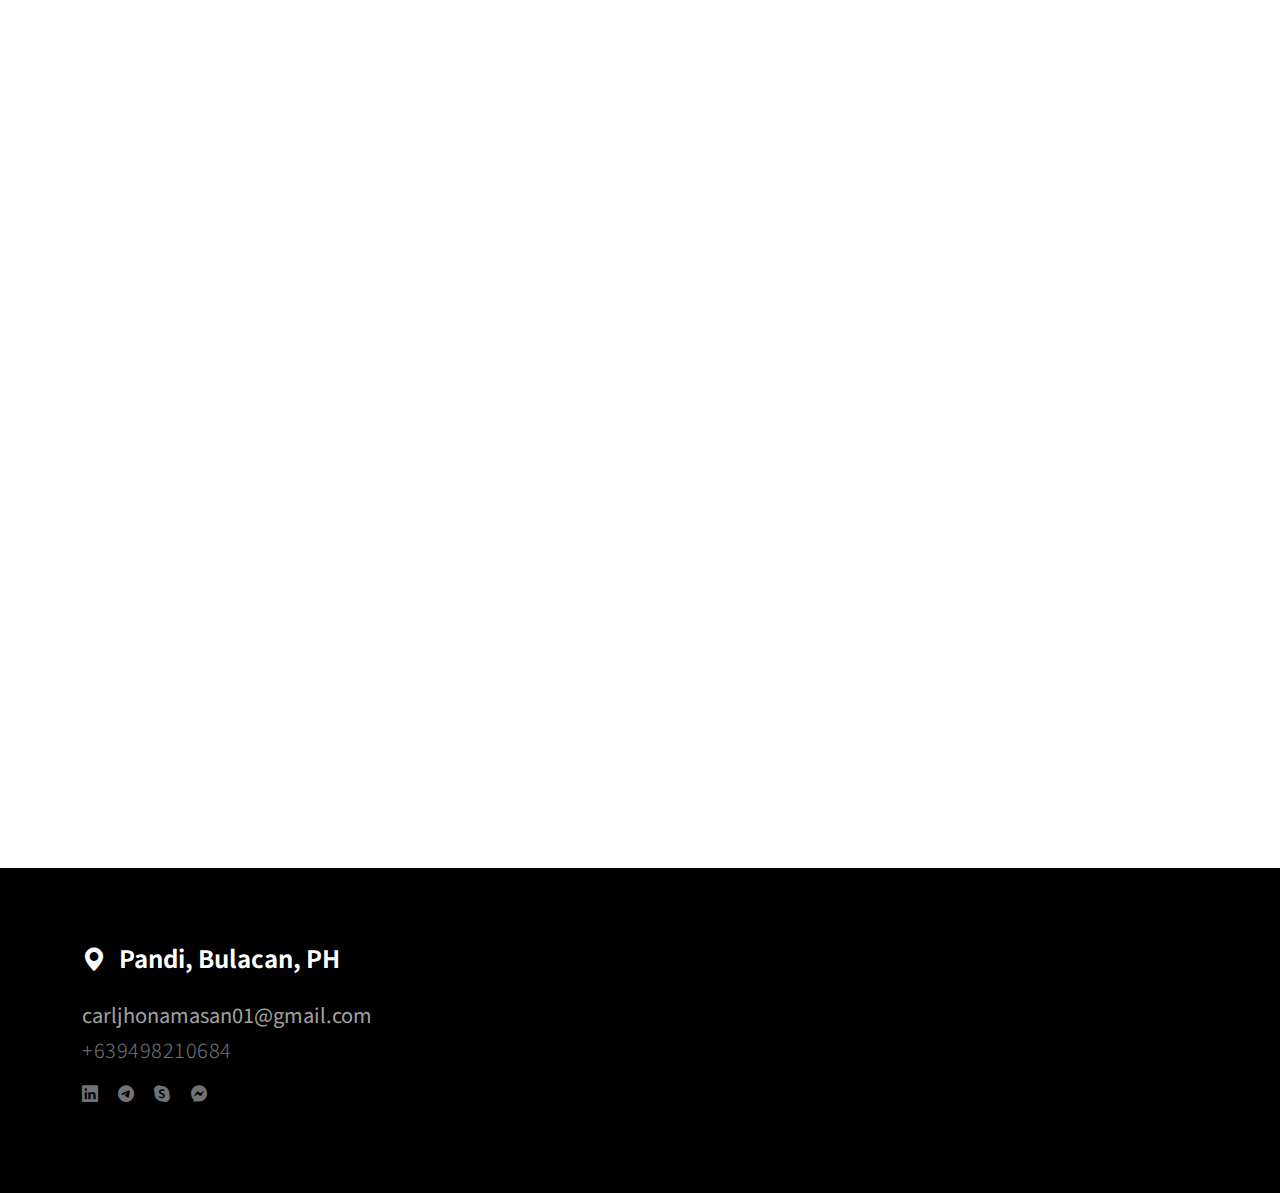
==== commit f6038d11: "commited_5_2_24" ====
--- a/index.html
+++ b/index.html
@@ -124,6 +124,36 @@
 
                         <div class="col-lg-6 col-12">
                             <div class="portfolio-thumb mt-lg-0 mb-5" data-aos="fade-up">
+                                <a href="https://drive.google.com/drive/folders/1He2UFhcGZh0PFHxki-mhete2J22mVHT2?usp=drive_link">
+                                    <img src="images/web/bike product.jpg" class="img-fluid portfolio-image" alt="">
+                                </a>
+
+                                <div class="portfolio-info">                     
+                                    <h5 class="portfolio-title mb-0" style="color: rgb(78, 78, 78);">Products Advertisement</h5>
+
+                                    <p class="text-muted" style="font-size:medium;">Capture attention and leave a lasting impression with our expertly crafted designs where creativity meets professionalism</p>
+                                </div>
+                            </div> 
+                            
+                        </div>
+
+                        <div class="col-lg-6 col-12">
+                            <div class="portfolio-thumb mt-lg-0 mb-5" data-aos="fade-up">
+                                <a href="https://drive.google.com/drive/folders/1IVJclbYFcQS0qqBNl4PKN2SEH8yh60iu?usp=drive_link">
+                                    <img src="images/web/photoenhancement.jpg" class="img-fluid portfolio-image" alt="">
+                                </a>
+
+                                <div class="portfolio-info">                     
+                                    <h5 class="portfolio-title mb-0" style="color: rgb(78, 78, 78);">Photo Enhancement</h5>
+
+                                    <p class="text-muted" style="font-size:medium;">Making Photos more vibrant and cool are so amazing thing I can do, Please click to see more photo enhancement design using photoshop.</p>
+                                </div>
+                            </div> 
+                            
+                        </div>
+
+                        <div class="col-lg-6 col-12">
+                            <div class="portfolio-thumb mt-lg-0 mb-5" data-aos="fade-up">
                                 <a href="logos.html">
                                     <img src="images/logos/logo 22.png" class="img-fluid portfolio-image" alt="">
                                 </a>
@@ -154,29 +184,14 @@
 
                         <div class="col-lg-6 col-12">
                             <div class="portfolio-thumb mt-lg-0 mb-5" data-aos="fade-up">
-                                <a href="https://drive.google.com/drive/folders/1He2UFhcGZh0PFHxki-mhete2J22mVHT2?usp=drive_link">
-                                    <img src="images/web/bike product.jpg" class="img-fluid portfolio-image" alt="">
-                                </a>
-
-                                <div class="portfolio-info">                     
-                                    <h5 class="portfolio-title mb-0" style="color: rgb(78, 78, 78);">Products Advertisement</h5>
-
-                                    <p class="text-muted" style="font-size:medium;">Capture attention and leave a lasting impression with our expertly crafted designs where creativity meets professionalism</p>
-                                </div>
-                            </div> 
-                            
-                        </div>
-
-                        <div class="col-lg-6 col-12">
-                            <div class="portfolio-thumb mt-lg-0 mb-5" data-aos="fade-up">
-                                <a href="https://drive.google.com/drive/folders/1IVJclbYFcQS0qqBNl4PKN2SEH8yh60iu?usp=drive_link">
-                                    <img src="images/web/photoenhancement.jpg" class="img-fluid portfolio-image" alt="">
-                                </a>
-
-                                <div class="portfolio-info">                     
-                                    <h5 class="portfolio-title mb-0" style="color: rgb(78, 78, 78);">Photo Enhancement</h5>
-
-                                    <p class="text-muted" style="font-size:medium;">Making Photos more vibrant and cool are so amazing thing I can do, Please click to see more photo enhancement design using photoshop.</p>
+                                <a href="https://drive.google.com/drive/folders/1t7IUPAyykDbFv4i4m04mdrvC1Lluw_VW?usp=sharing">
+                                    <img src="images/web/game ads.jpg" class="img-fluid portfolio-image" alt="">
+                                </a>
+
+                                <div class="portfolio-info">                     
+                                    <h5 class="portfolio-title mb-0" style="color: rgb(78, 78, 78);">Game Advertisement</h5>
+
+                                    <p class="text-muted" style="font-size:medium;">I created this game ads for my client, I sustain there brand color BLACK and used there fonts and website for the inspo designed.</p>
                                 </div>
                             </div> 
                             
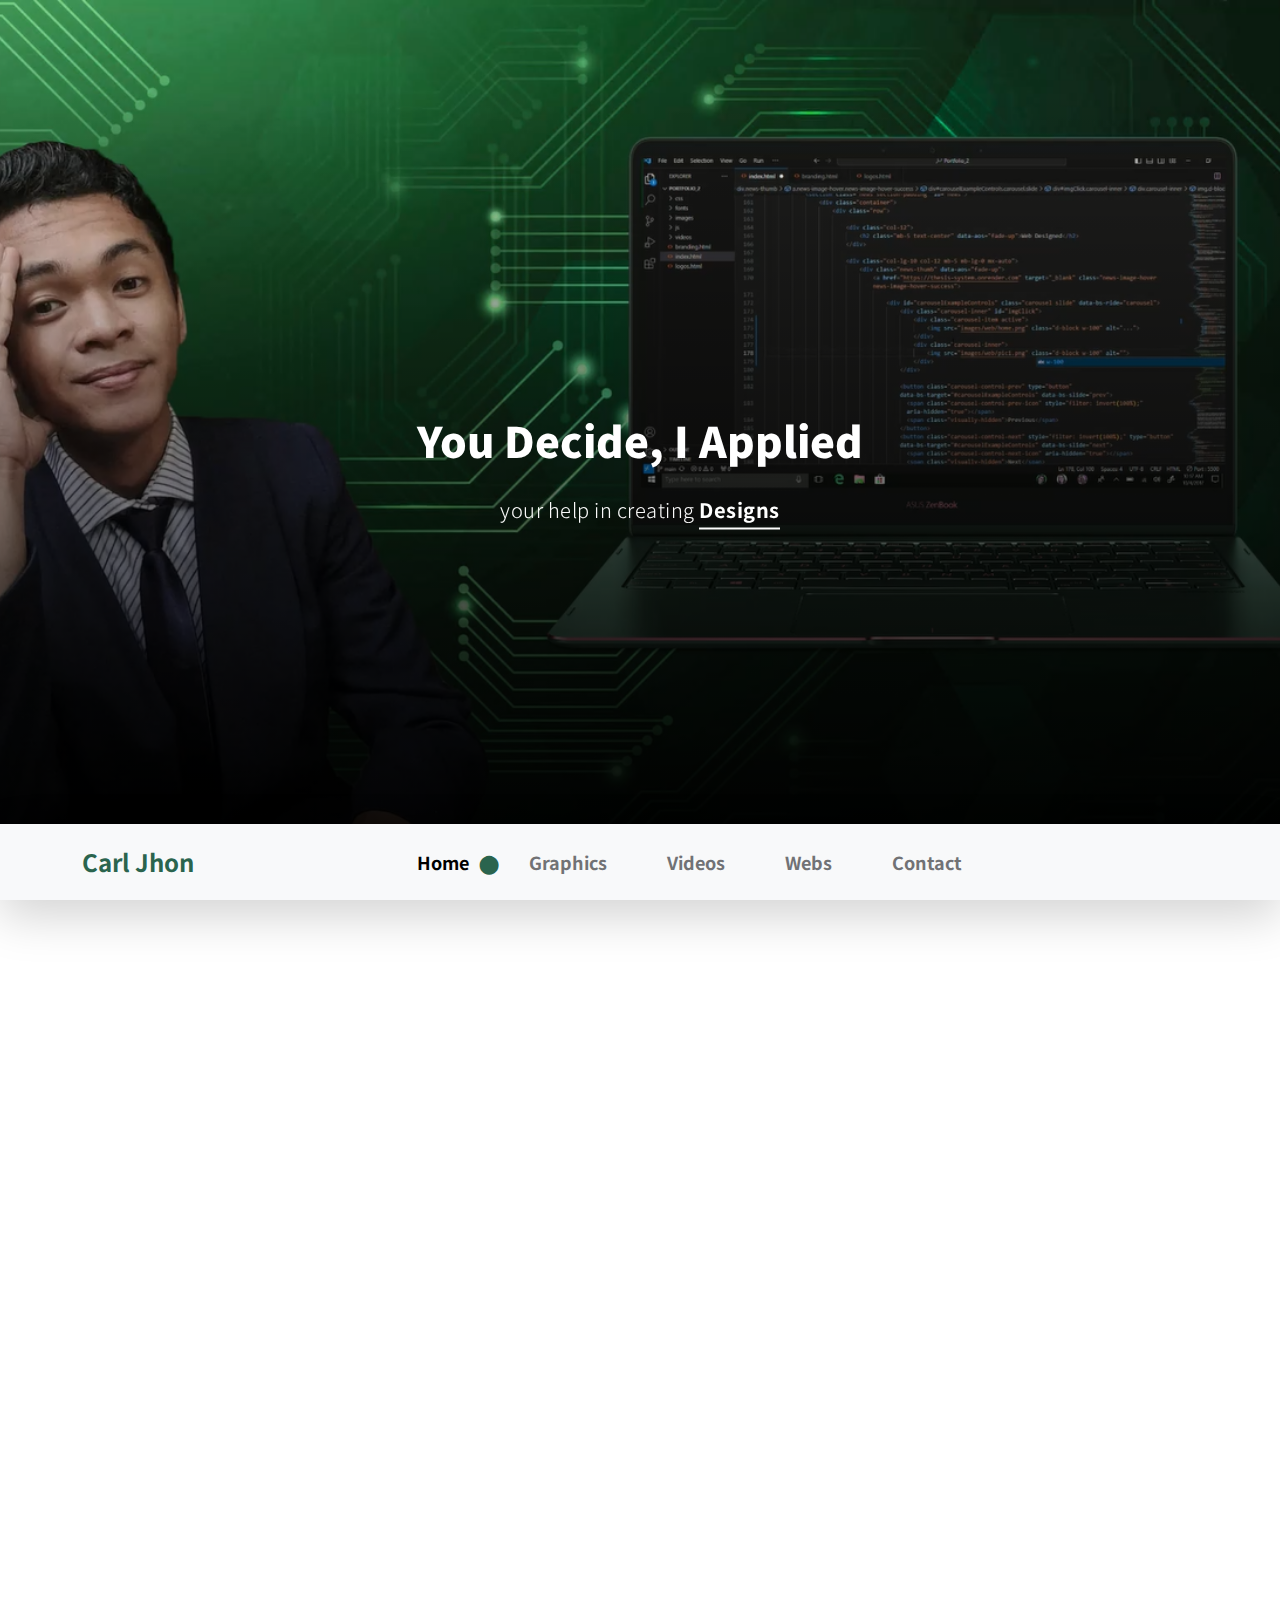
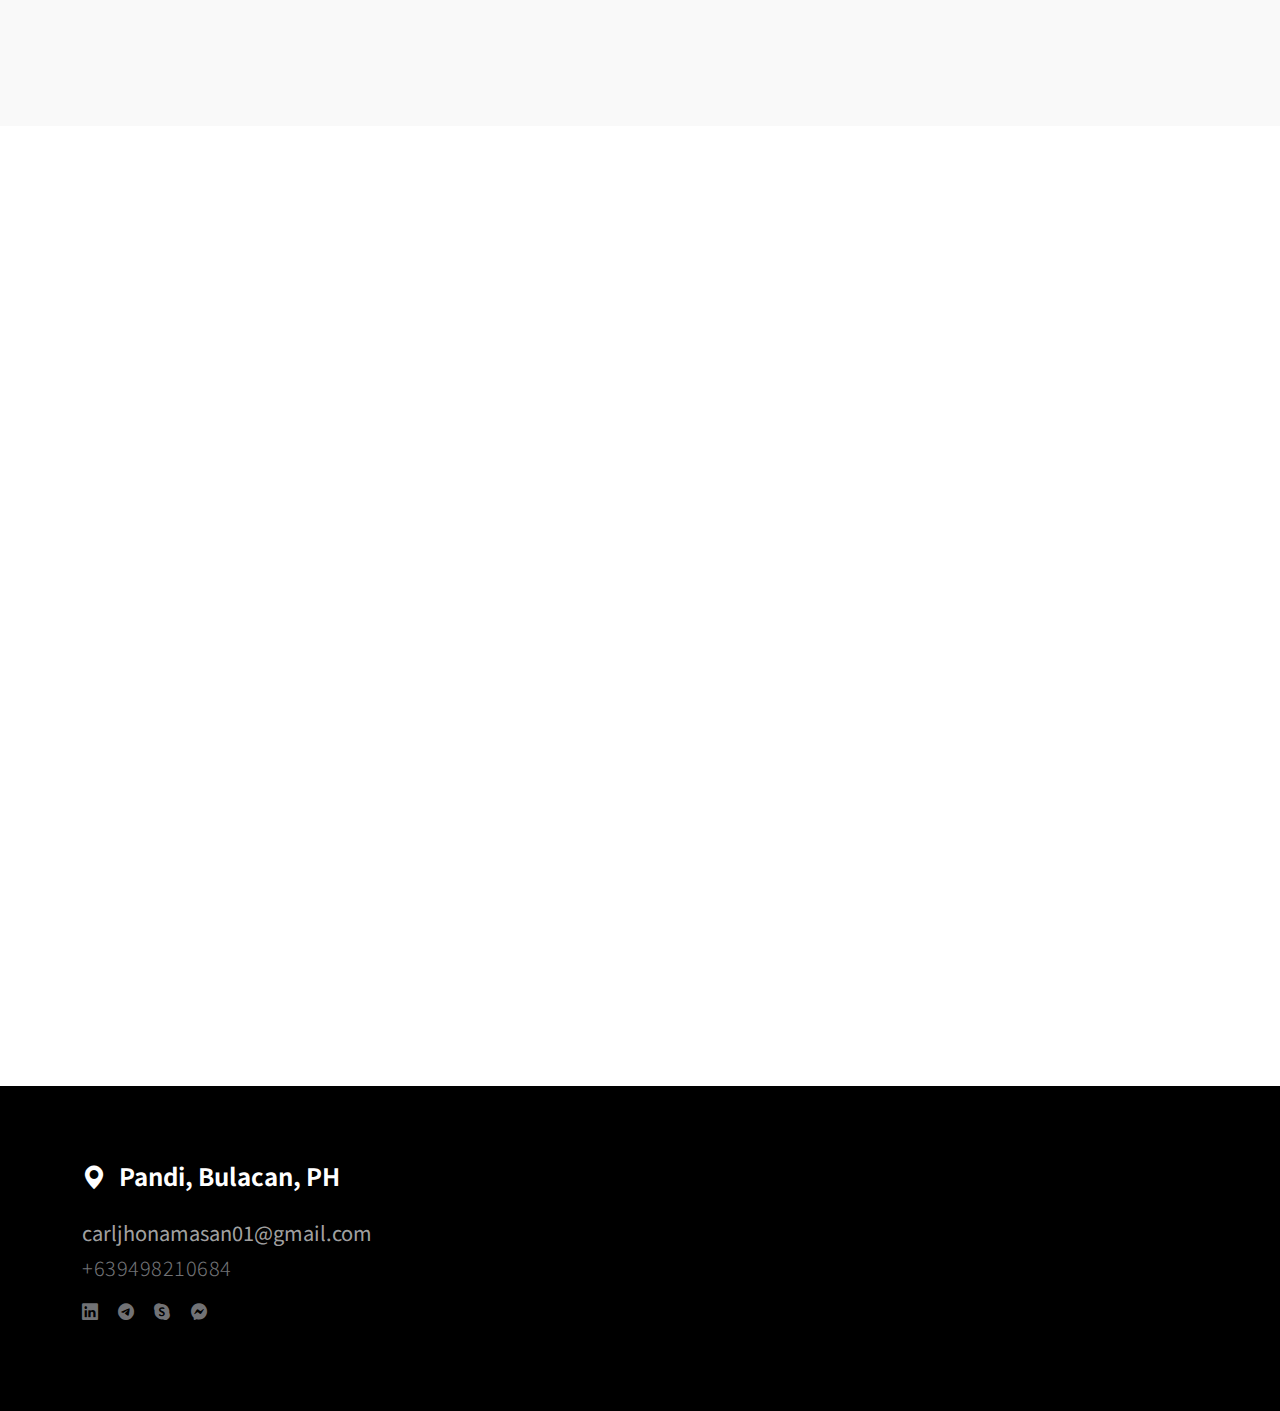
==== commit 74431393: "commit_5_5_2024" ====
--- a/index.html
+++ b/index.html
@@ -79,7 +79,7 @@
                             </li>
 
                             <li class="nav-item">
-                                <a class="nav-link" href="#webDesigns">Web Designs</a>
+                                <a class="nav-link" href="#webDesigns">Webs</a>
                             </li>
 
                             <li class="nav-item">
@@ -90,7 +90,7 @@
                 </div>
             </nav>
 
-            <section class="section-padding pb-0" id="about">
+            <section class="section-padding pb-0">
                 <div class="container mb-2 pb-lg-5">
                     <div class="row">
                         <div class="col-12">
@@ -109,6 +109,13 @@
                             </p>
                         </div>
 
+                        <div class="col-12" data-aos="fade-up" data-aos-delay="800">
+                            <video width="100%" controls style="border-radius: 40px;">
+                                <source src="videos/Intro_Portfolio.mp4" type="video/mp4">
+                                Your browser does not support HTML video.
+                            </video>
+                        </div>
+
                     </div>
                 </div>
 
@@ -207,7 +214,7 @@
                                 <div class="portfolio-info">                     
                                     <h5 class="portfolio-title mb-0" style="color: rgb(78, 78, 78);">Email Design</h5>
 
-                                    <p class="text-muted" style="font-size:medium;">I created an email design for my client for free, I used there logo, models, products, details, patterns etc. please try to look on it thanks.</p>
+                                    <p class="text-muted" style="font-size:medium;">I created an email design for my client, I used there logo, models, products, details, patterns etc. please try to look on it thanks.</p>
                                 </div>
                             </div> 
                             
@@ -399,7 +406,12 @@
                         
                         <div class="col-lg-10 col-12 mx-auto">
 
-                            <h2 class="mb-4 text-center" data-aos="fade-up">I'm Eager To Learn More</h2>
+                            <h2 class="mb-4 text-center" data-aos="fade-up">
+                                I'm Eager To Learn More <br>
+                                <a href="mailto:carljhonamasan01@gmail.com" class="custom-link-2">
+                                    Email Me Here!
+                                </a>
+                            </h2>
 
                             <p data-aos="fade-up">
                                 Hello, <br><br>
--- a/css/templatemo-nomad-force.css
+++ b/css/templatemo-nomad-force.css
@@ -203,6 +203,41 @@
 b,
 strong {
   font-weight: var(--font-weight-bold);
+}
+
+/* ---------- */
+
+.custom-link-2 {
+  position: relative;
+  overflow: hidden;
+  z-index: 1;
+  display: inline-block;
+  transition: all .3s cubic-bezier(.645,.045,.355,1);
+  font-size: 1.7rem;
+}
+
+.custom-link-2::after {
+  content: "";
+  width: 0;
+  height: 2px;
+  bottom: 0;
+  position: absolute;
+  left: auto;
+  right: 0;
+  z-index: -1;
+  transition: width .6s cubic-bezier(.25,.8,.25,1) 0s;
+  background: currentColor;
+}
+
+.custom-link-2:hover::after {
+  width: 100%;
+  left: 0;
+  right: auto;
+}
+
+.custom-link-2:hover,
+.custom-link-2:hover::after {
+  color: rgb(116, 116, 116);
 }
 
 /*---------------------------------------
